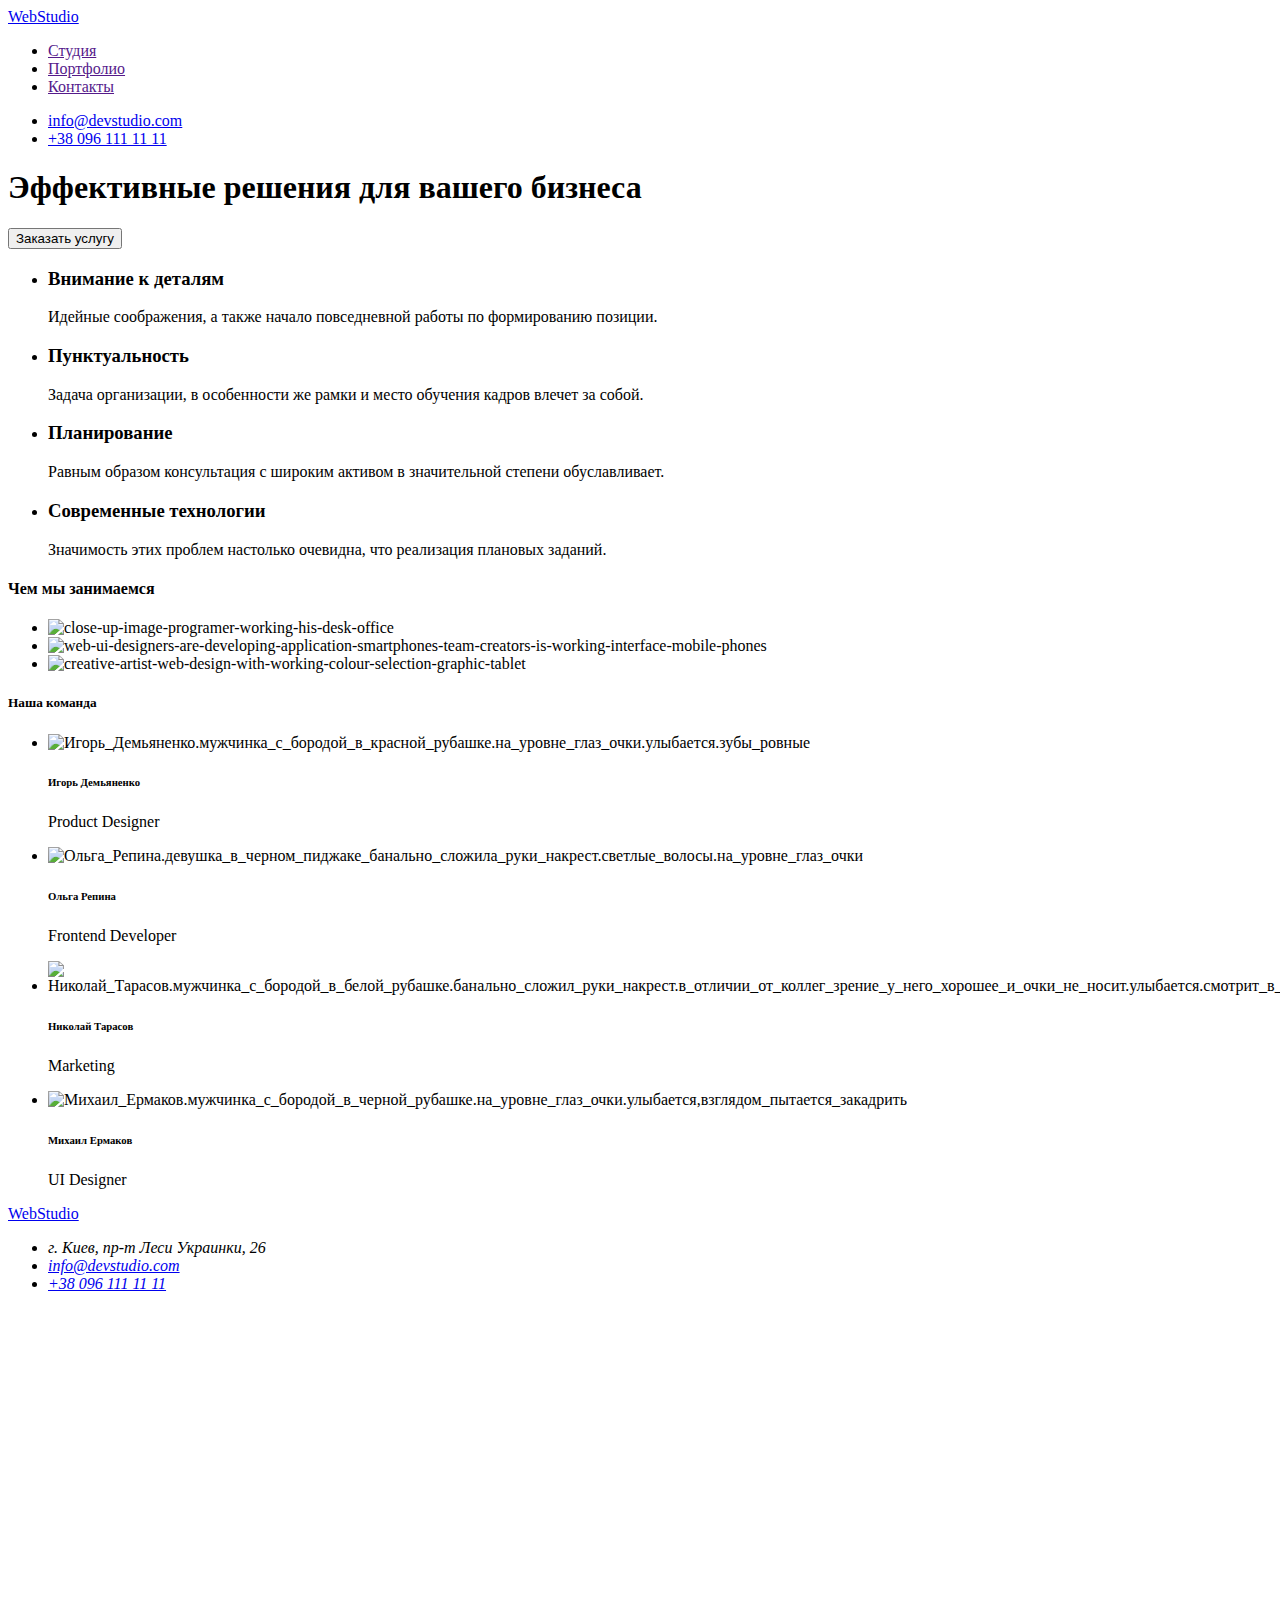
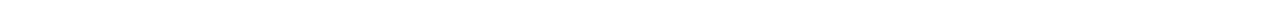
==== index.html @ 52fb6296 "стартовые файлы проекта" ====
<!DOCTYPE html>
<html lang="ru">
  <head>
    <meta charset="UTF-8"/>
    <meta http-equiv="X-UA-Compatible" content="IE=edge">
    <meta name="viewport" content="width=device-width, initial-scale=1.0"/>
    <title>Document_Shevchuk</title>
  </head>
 <body>
   <!-- Шапка страницы -->
    <header>
      <nav>
        <a href="index.html">WebStudio</a>
        <ul>
          <li><a href="">Студия</a></li>
          <li><a href="">Портфолио</a></li>
          <li><a href="">Контакты</a></li>
        </ul>
      </nav>
      <ul>
        <li><a href="mailto:info@devstudio.com">info@devstudio.com</a></li>
        <li><a href="tel:+380961111111">+38 096 111 11 11</a></li>
      </ul>
    </header>
    <main>
      <section>
       <h1>Эффективные решения для вашего бизнеса</h1>
       <button>Заказать услугу</button>
      </section>

      <section> 
        <!-- "это секция и подразумеваеться что у нее есть оглавление (h2)..." © Репета -->
        <ul>
          <li>
            <h3>Внимание к деталям</h3>
            <p>Идейные соображения, а также начало повседневной работы по формированию позиции.</p>
          </li>
          <li>
            <h3>Пунктуальность</h3>
            <p>Задача организации, в особенности же рамки и место обучения кадров влечет за собой.</p>
          </li>
          <li>
            <h3>Планирование</h3>
            <p>Равным образом консультация с широким активом в значительной степени обуславливает.</p>
          </li>
          <li>
            <h3>Современные технологии</h3>
            <p>Значимость этих проблем настолько очевидна, что реализация плановых заданий.</p>
          </li>
        </ul>
      </section>

      <section>
        <h4>Чем мы занимаемся</h4>
        <ul>
          <li>
            <!-- скопировал alt как описано в Figma  -->
            <img src="./images/box_1.jpg" 
            alt="close-up-image-programer-working-his-desk-office"
            width="370"/>
          </li>
          <li>
            <img src="./images/box_2.jpg" 
            alt="web-ui-designers-are-developing-application-smartphones-team-creators-is-working-interface-mobile-phones"
            width="370"/>
          </li>
          <li>
            <img src="./images/box_3.jpg"
              alt="creative-artist-web-design-with-working-colour-selection-graphic-tablet"
              width="370"/>
          </li>
        </ul>
      </section>

      <section>
       <h5>Наша команда</h5>
        <!-- слишком много h -->
        <ul>
          <li>
            <img src="./images/our_team/Игорь Демьяненко.jpg"
             alt="Игорь_Демьяненко.мужчинка_с_бородой_в_красной_рубашке.на_уровне_глаз_очки.улыбается.зубы_ровные"
             width="270"/>
            <h6>Игорь Демьяненко</h6>
            <p lang="en">Product Designer</p>
          </li>
          <li>
            <img src="./images/our_team/Ольга Репина.jpg"
             alt="Ольга_Репина.девушка_в_черном_пиджаке_банально_сложила_руки_накрест.светлые_волосы.на_уровне_глаз_очки"
             width="270"/>
            <h6>Ольга Репина</h6>
            <p lang="en">Frontend Developer</p>
          </li>
          <li>
            <img src="./images/our_team/Николай Тарасов.jpg"
             alt="Николай_Тарасов.мужчинка_с_бородой_в_белой_рубашке.банально_сложил_руки_накрест.в_отличии_от_коллег_зрение_у_него_хорошее_и_очки_не_носит.улыбается.смотрит_в_правую_сторону"
             width="270"/>
            <h6>Николай Тарасов</h6>
            <p lang="en">Marketing</p>
          </li>
          <li>
            <img src="./images/our_team/Михаил Ермаков.jpg"
             alt="Михаил_Ермаков.мужчинка_с_бородой_в_черной_рубашке.на_уровне_глаз_очки.улыбается,взглядом_пытается_закадрить"
             width="270"/>
            <h6>Михаил Ермаков</h6>
            <p lang="en">UI Designer</p>
          </li>
        </ul>
      </section>
    </main>
    <!-- Подвал страницы -->
    <footer>
      <a href="index.html">WebStudio</a>
      <address>
        <ul>
          <li>г. Киев, пр-т Леси Украинки, 26</li>
          <li><a href="mailto:info@devstudio.com">info@devstudio.com</a></li>
          <li><a href="tel:+380961111111">+38 096 111 11 11</a></li>
        </ul>
        <!-- немного выделуюсь -->
        <iframe src="https://www.google.com/maps/embed?pb=!1m18!1m12!1m3!1d2541.7794508425063!2d30.53619711531519!3d50.42658067947206!2m3!1f0!2f0!3f0!3m2!1i1024!2i768!4f13.1!3m3!1m2!1s0x40d4cf0e033ecbe9%3A0x57a4dffefec77da0!2z0LHRg9C7LiDQm9C10YHQuCDQo9C60YDQsNC40L3QutC4LCAyNiwg0JrQuNC10LIsIDAyMDAw!5e0!3m2!1sru!2sua!4v1614787607652!5m2!1sru!2sua" width="400" height="300" style="border:0;" allowfullscreen="" loading="lazy"></iframe>
      </address>
    </footer>
 </body>
</html>
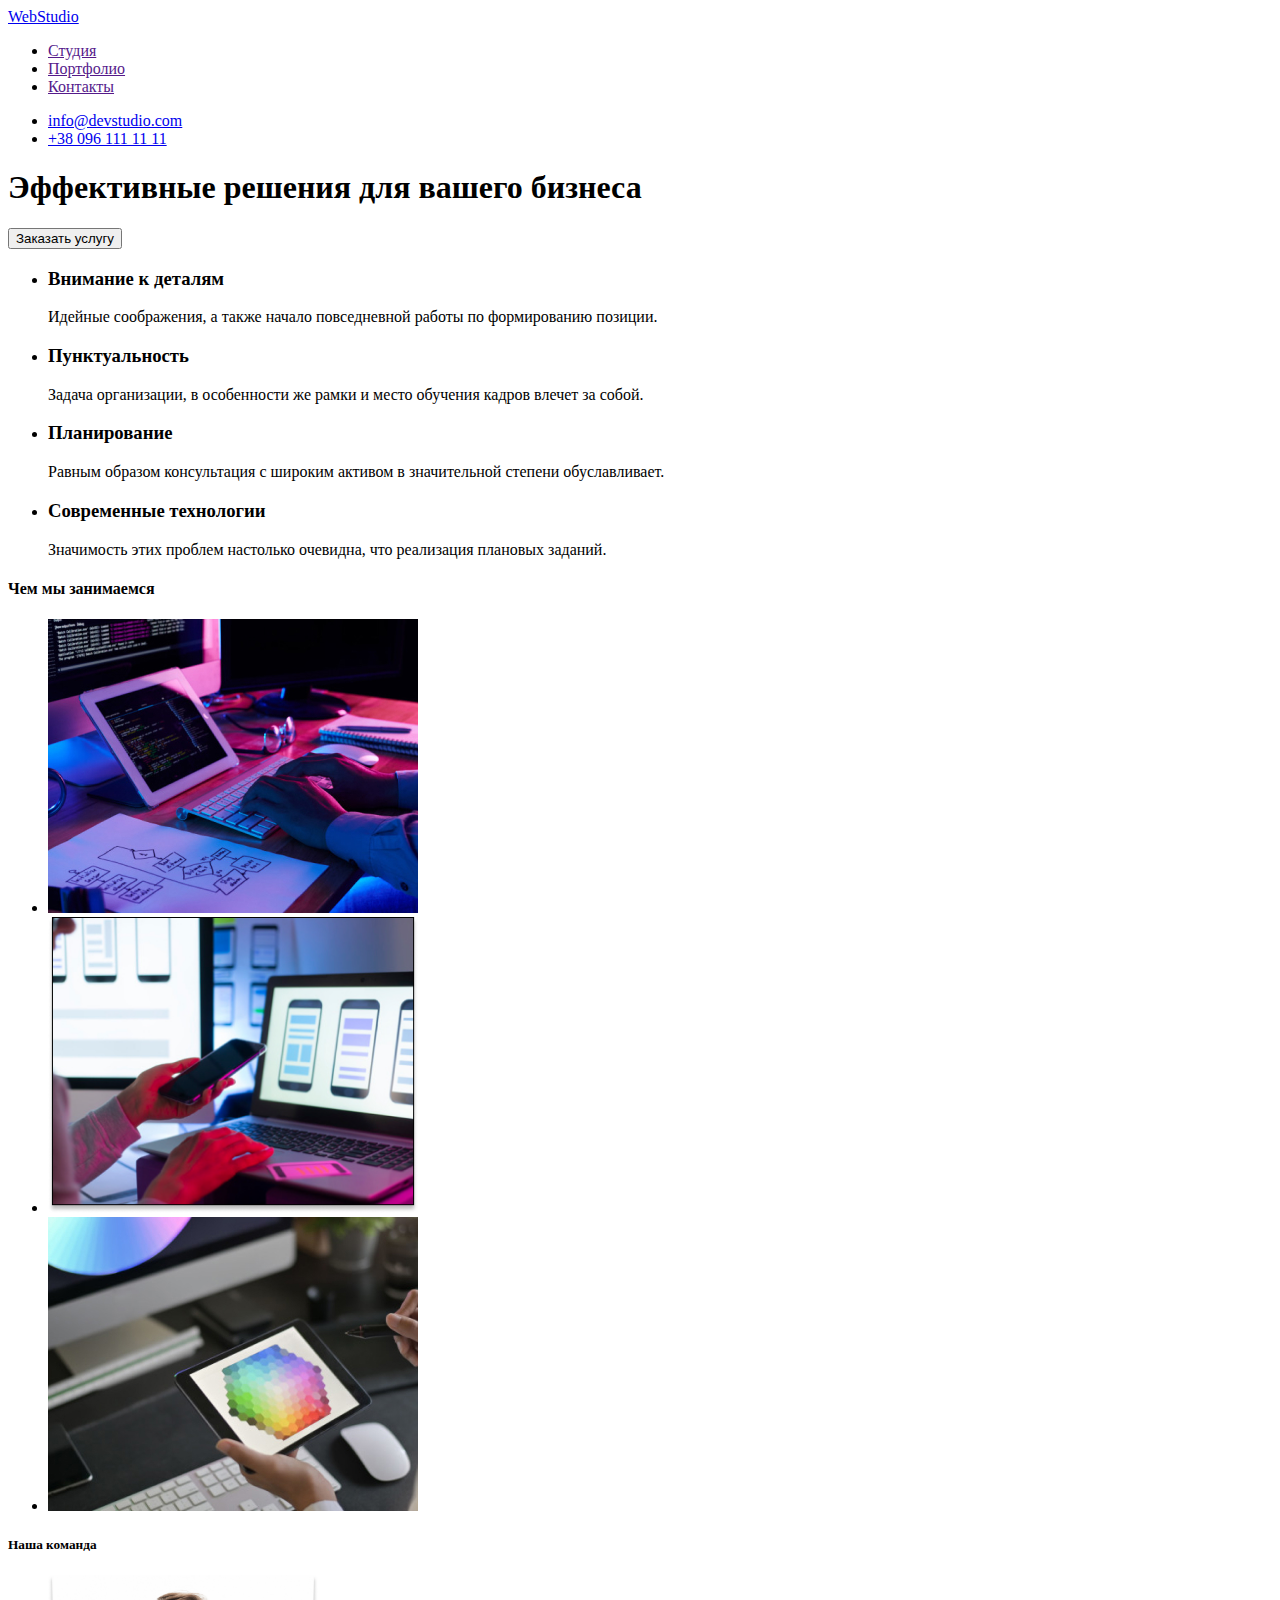
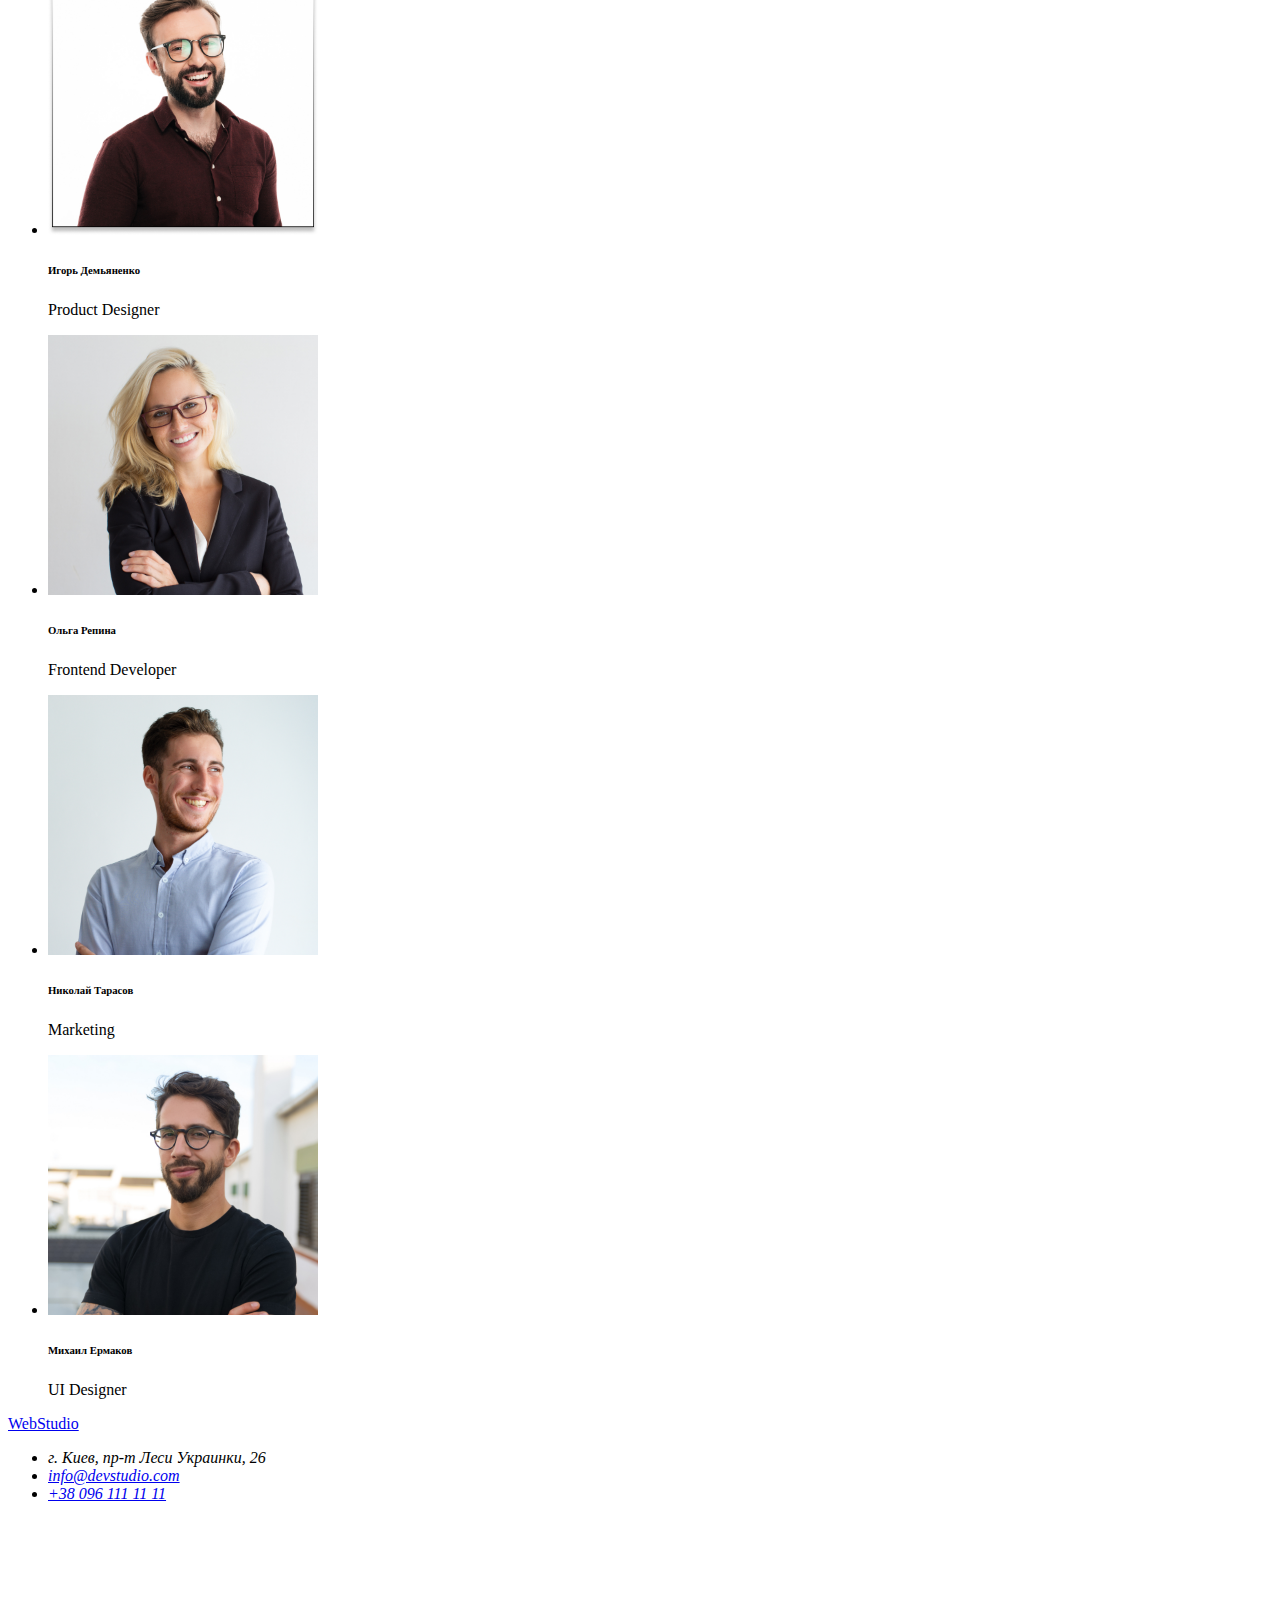
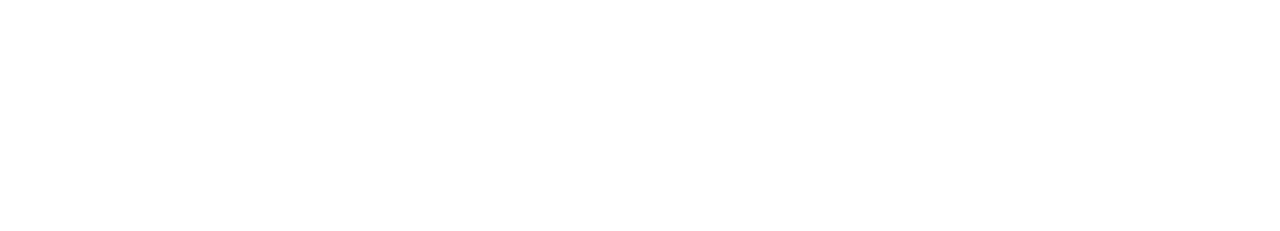
==== commit 3d8a1805: "ДОБАВИЛ ФОТО" ====
--- a/index.html
+++ b/index.html
@@ -77,28 +77,28 @@
         <!-- слишком много h -->
         <ul>
           <li>
-            <img src="./images/our_team/Игорь Демьяненко.jpg"
+            <img src="./images/our_team/Игорь_Демьяненко.jpg"
              alt="Игорь_Демьяненко.мужчинка_с_бородой_в_красной_рубашке.на_уровне_глаз_очки.улыбается.зубы_ровные"
              width="270"/>
             <h6>Игорь Демьяненко</h6>
             <p lang="en">Product Designer</p>
           </li>
           <li>
-            <img src="./images/our_team/Ольга Репина.jpg"
+            <img src="./images/our_team/Ольга_Репина.jpg"
              alt="Ольга_Репина.девушка_в_черном_пиджаке_банально_сложила_руки_накрест.светлые_волосы.на_уровне_глаз_очки"
              width="270"/>
             <h6>Ольга Репина</h6>
             <p lang="en">Frontend Developer</p>
           </li>
           <li>
-            <img src="./images/our_team/Николай Тарасов.jpg"
+            <img src="./images/our_team/Николай_Тарасов.jpg"
              alt="Николай_Тарасов.мужчинка_с_бородой_в_белой_рубашке.банально_сложил_руки_накрест.в_отличии_от_коллег_зрение_у_него_хорошее_и_очки_не_носит.улыбается.смотрит_в_правую_сторону"
              width="270"/>
             <h6>Николай Тарасов</h6>
             <p lang="en">Marketing</p>
           </li>
           <li>
-            <img src="./images/our_team/Михаил Ермаков.jpg"
+            <img src="./images/our_team/Михаил_Ермаков.jpg"
              alt="Михаил_Ермаков.мужчинка_с_бородой_в_черной_рубашке.на_уровне_глаз_очки.улыбается,взглядом_пытается_закадрить"
              width="270"/>
             <h6>Михаил Ермаков</h6>
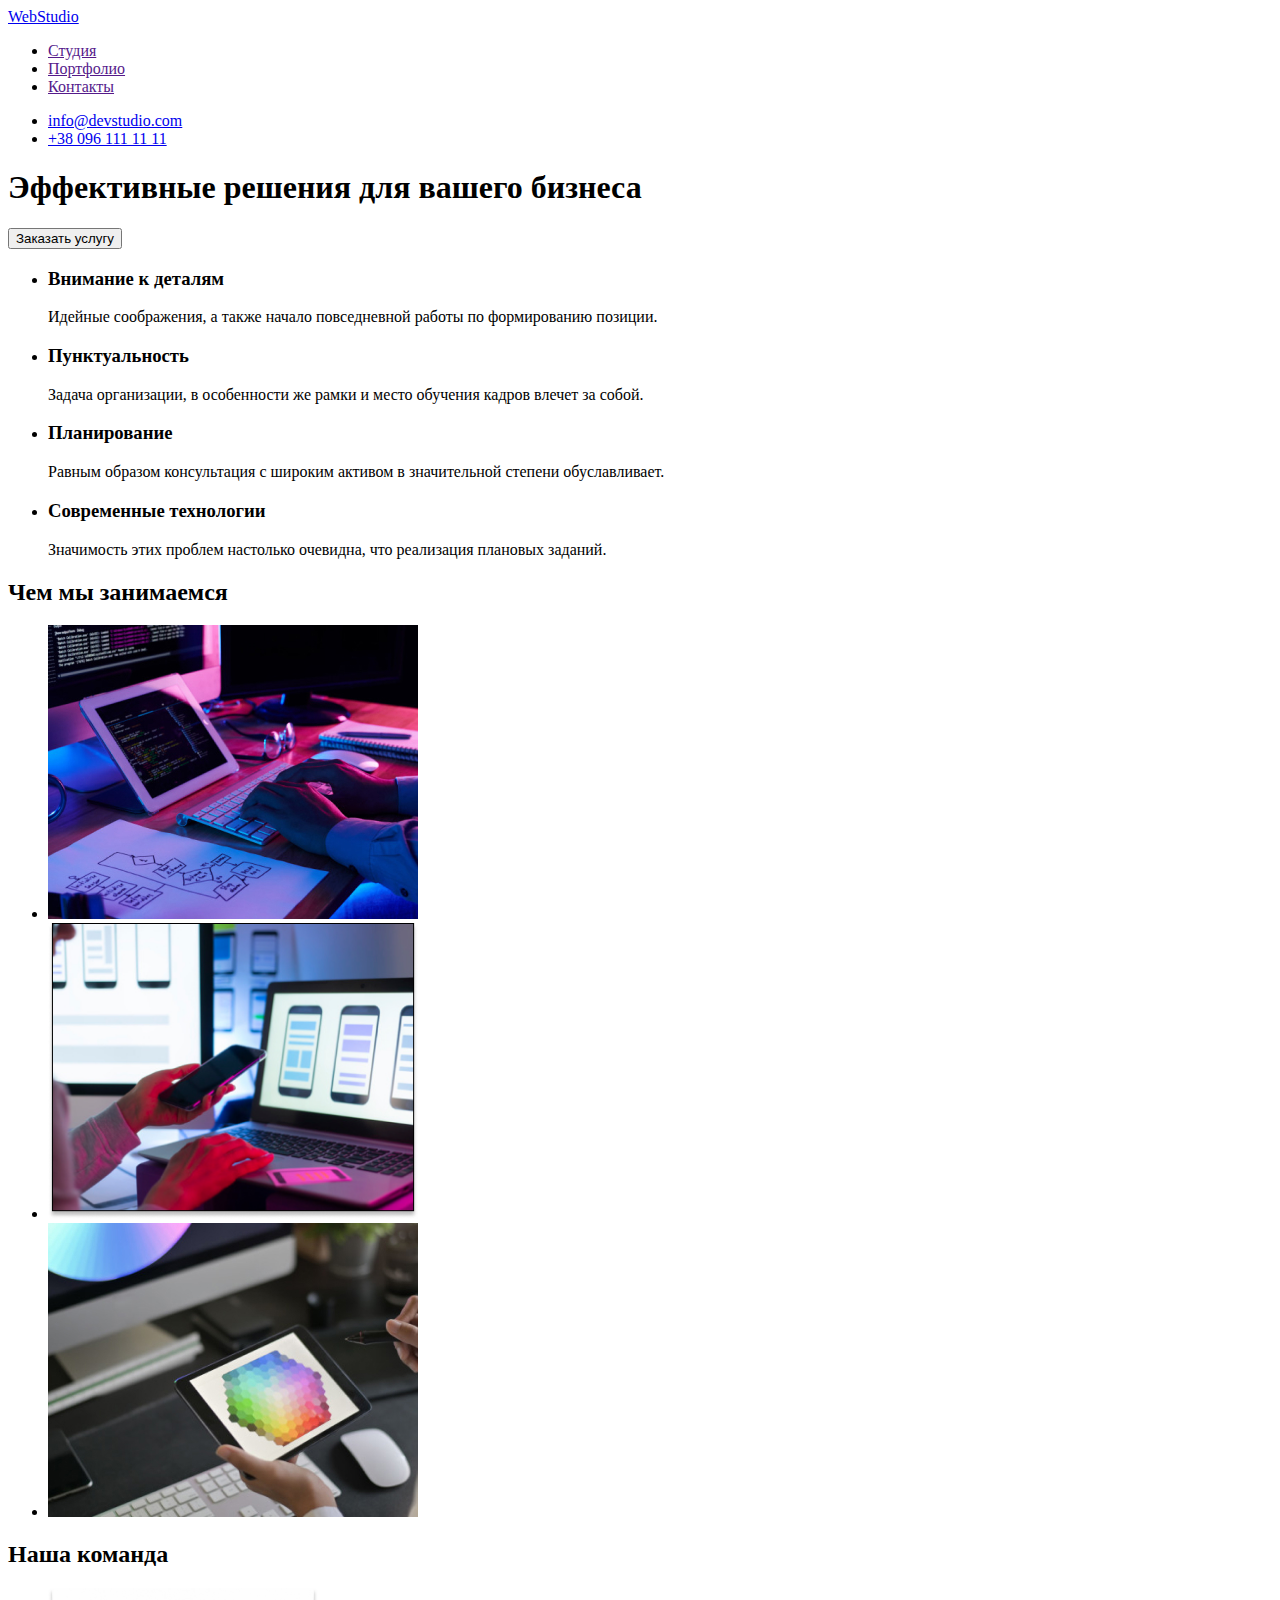
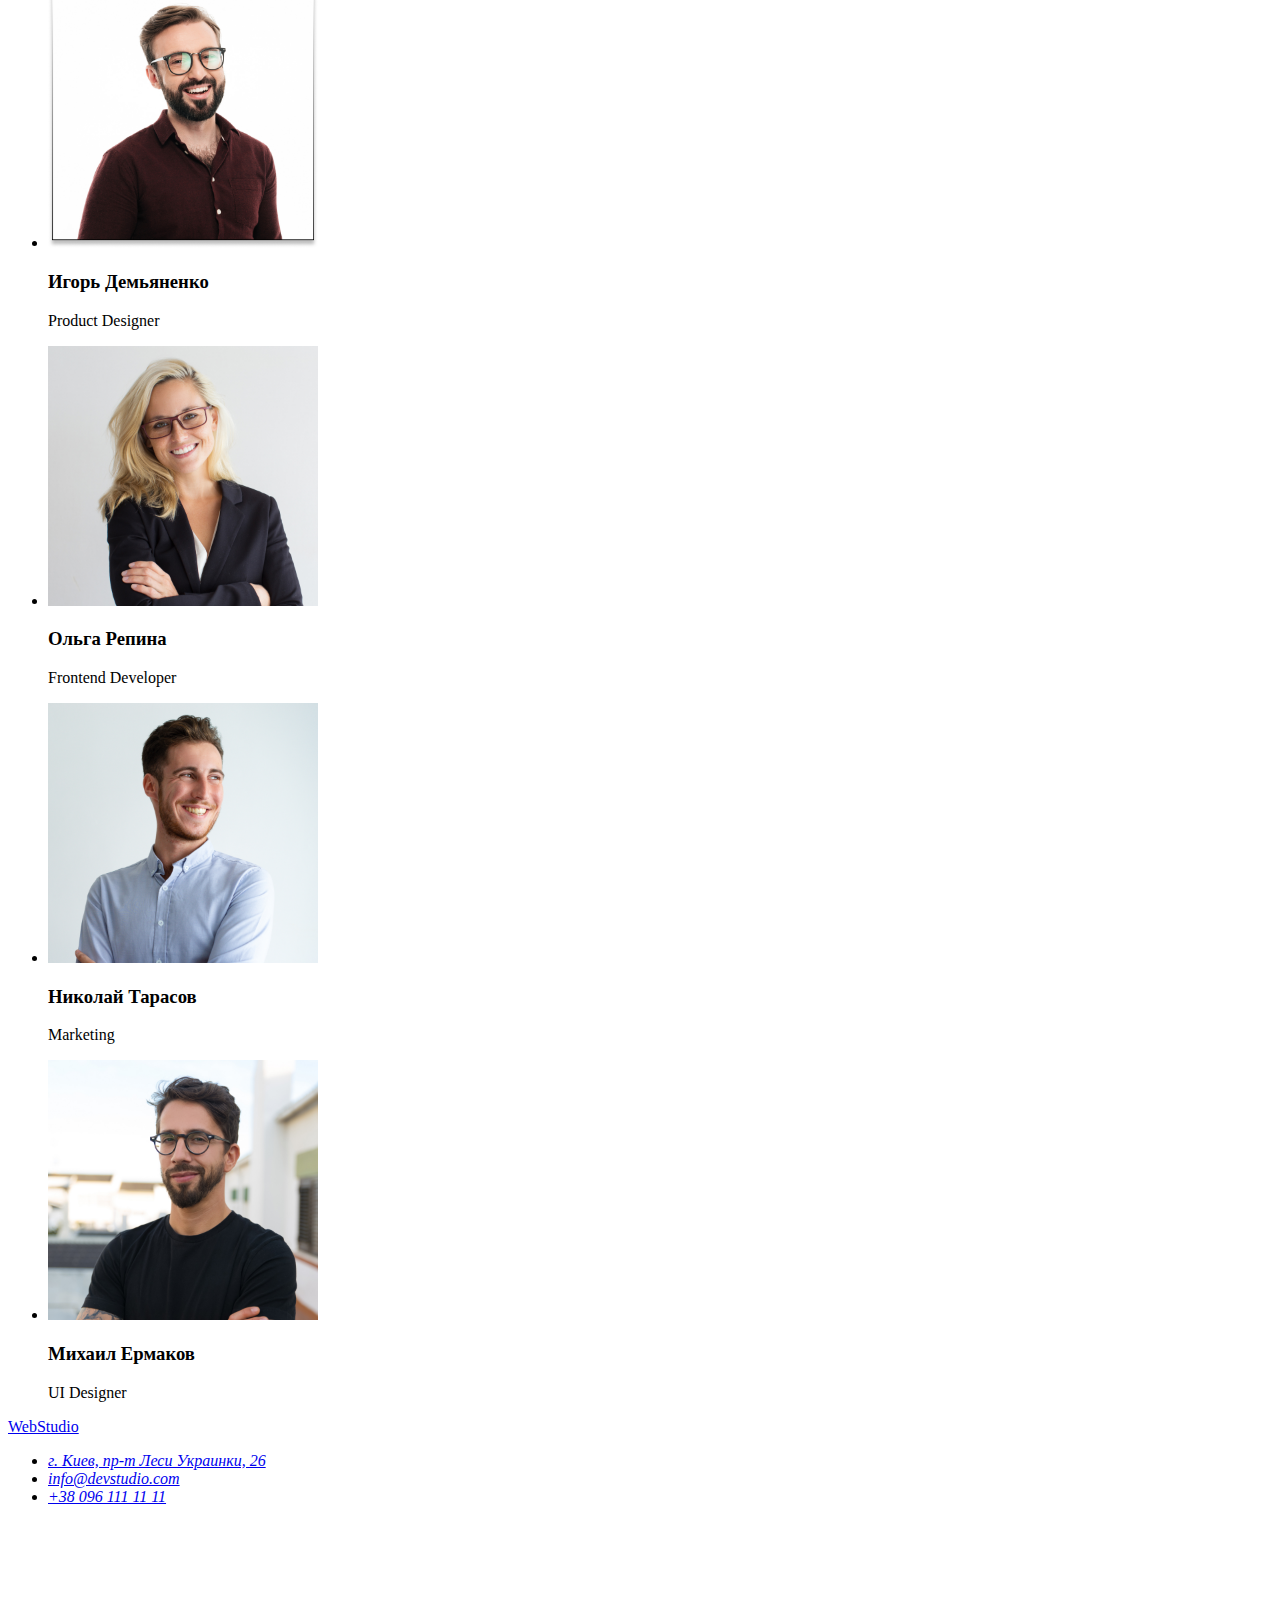
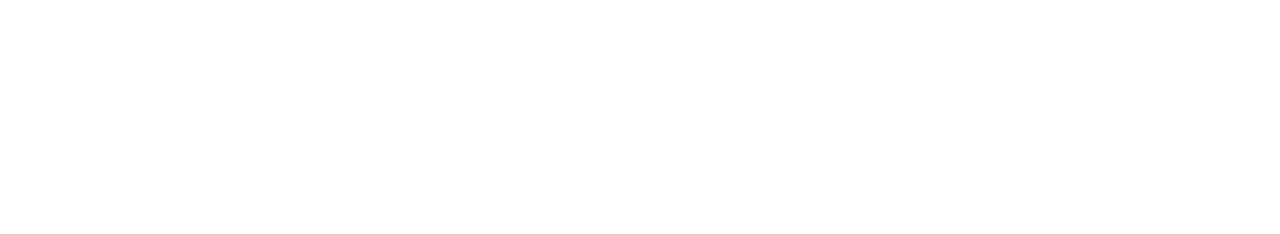
==== commit c90ea5f3: "изменил заголовки" ====
--- a/index.html
+++ b/index.html
@@ -50,8 +50,8 @@
         </ul>
       </section>
 
-      <section>
-        <h4>Чем мы занимаемся</h4>
+      <section> 
+        <h2>Чем мы занимаемся</h2>
         <ul>
           <li>
             <!-- скопировал alt как описано в Figma  -->
@@ -73,35 +73,35 @@
       </section>
 
       <section>
-       <h5>Наша команда</h5>
+       <h2>Наша команда</h2>
         <!-- слишком много h -->
         <ul>
           <li>
             <img src="./images/our_team/Игорь_Демьяненко.jpg"
              alt="Игорь_Демьяненко.мужчинка_с_бородой_в_красной_рубашке.на_уровне_глаз_очки.улыбается.зубы_ровные"
              width="270"/>
-            <h6>Игорь Демьяненко</h6>
+            <h3>Игорь Демьяненко</h3>
             <p lang="en">Product Designer</p>
           </li>
           <li>
             <img src="./images/our_team/Ольга_Репина.jpg"
              alt="Ольга_Репина.девушка_в_черном_пиджаке_банально_сложила_руки_накрест.светлые_волосы.на_уровне_глаз_очки"
              width="270"/>
-            <h6>Ольга Репина</h6>
+            <h3>Ольга Репина</h3>
             <p lang="en">Frontend Developer</p>
           </li>
           <li>
             <img src="./images/our_team/Николай_Тарасов.jpg"
              alt="Николай_Тарасов.мужчинка_с_бородой_в_белой_рубашке.банально_сложил_руки_накрест.в_отличии_от_коллег_зрение_у_него_хорошее_и_очки_не_носит.улыбается.смотрит_в_правую_сторону"
              width="270"/>
-            <h6>Николай Тарасов</h6>
+            <h3>Николай Тарасов</h3>
             <p lang="en">Marketing</p>
           </li>
           <li>
             <img src="./images/our_team/Михаил_Ермаков.jpg"
              alt="Михаил_Ермаков.мужчинка_с_бородой_в_черной_рубашке.на_уровне_глаз_очки.улыбается,взглядом_пытается_закадрить"
              width="270"/>
-            <h6>Михаил Ермаков</h6>
+            <h3>Михаил Ермаков</h3>
             <p lang="en">UI Designer</p>
           </li>
         </ul>
@@ -112,7 +112,7 @@
       <a href="index.html">WebStudio</a>
       <address>
         <ul>
-          <li>г. Киев, пр-т Леси Украинки, 26</li>
+          <li><a href="https://goo.gl/maps/qiwCzoGyX6iBoxW58"target="_blank">г. Киев, пр-т Леси Украинки, 26</a></li>
           <li><a href="mailto:info@devstudio.com">info@devstudio.com</a></li>
           <li><a href="tel:+380961111111">+38 096 111 11 11</a></li>
         </ul>
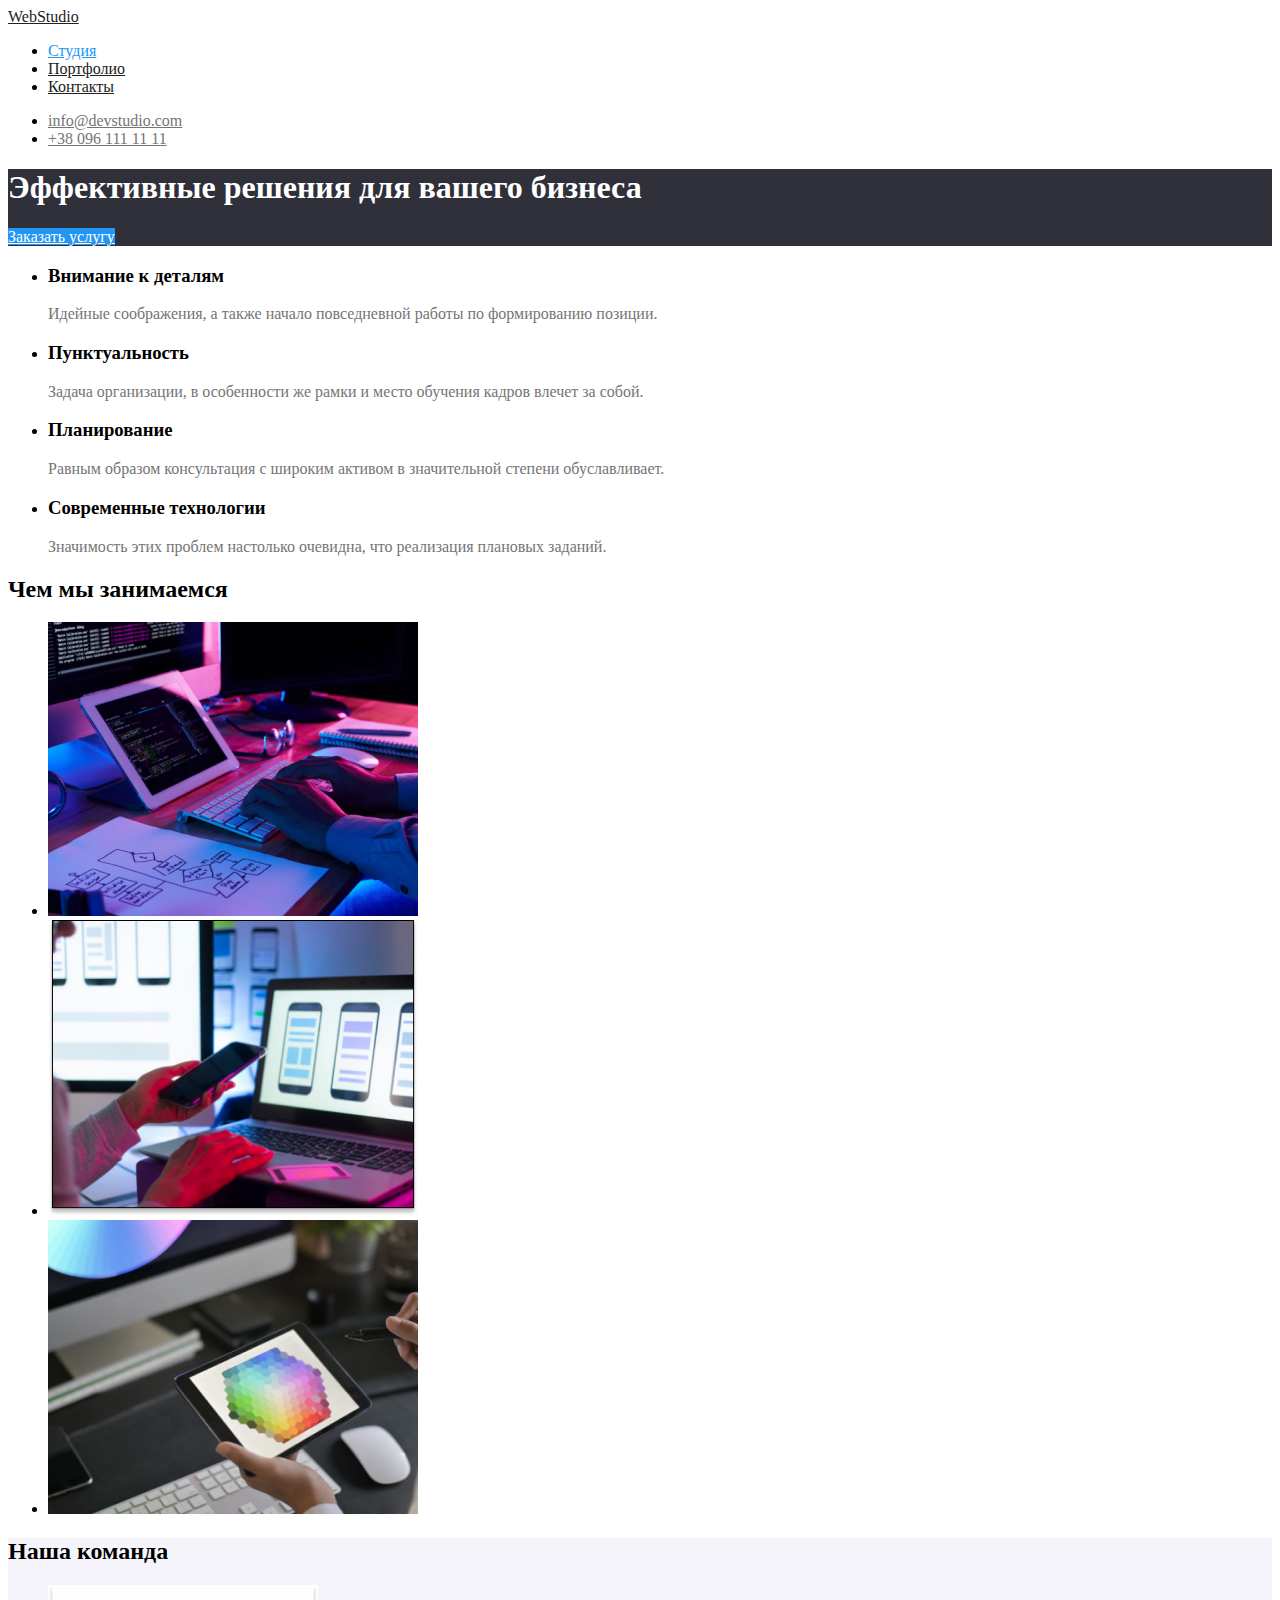
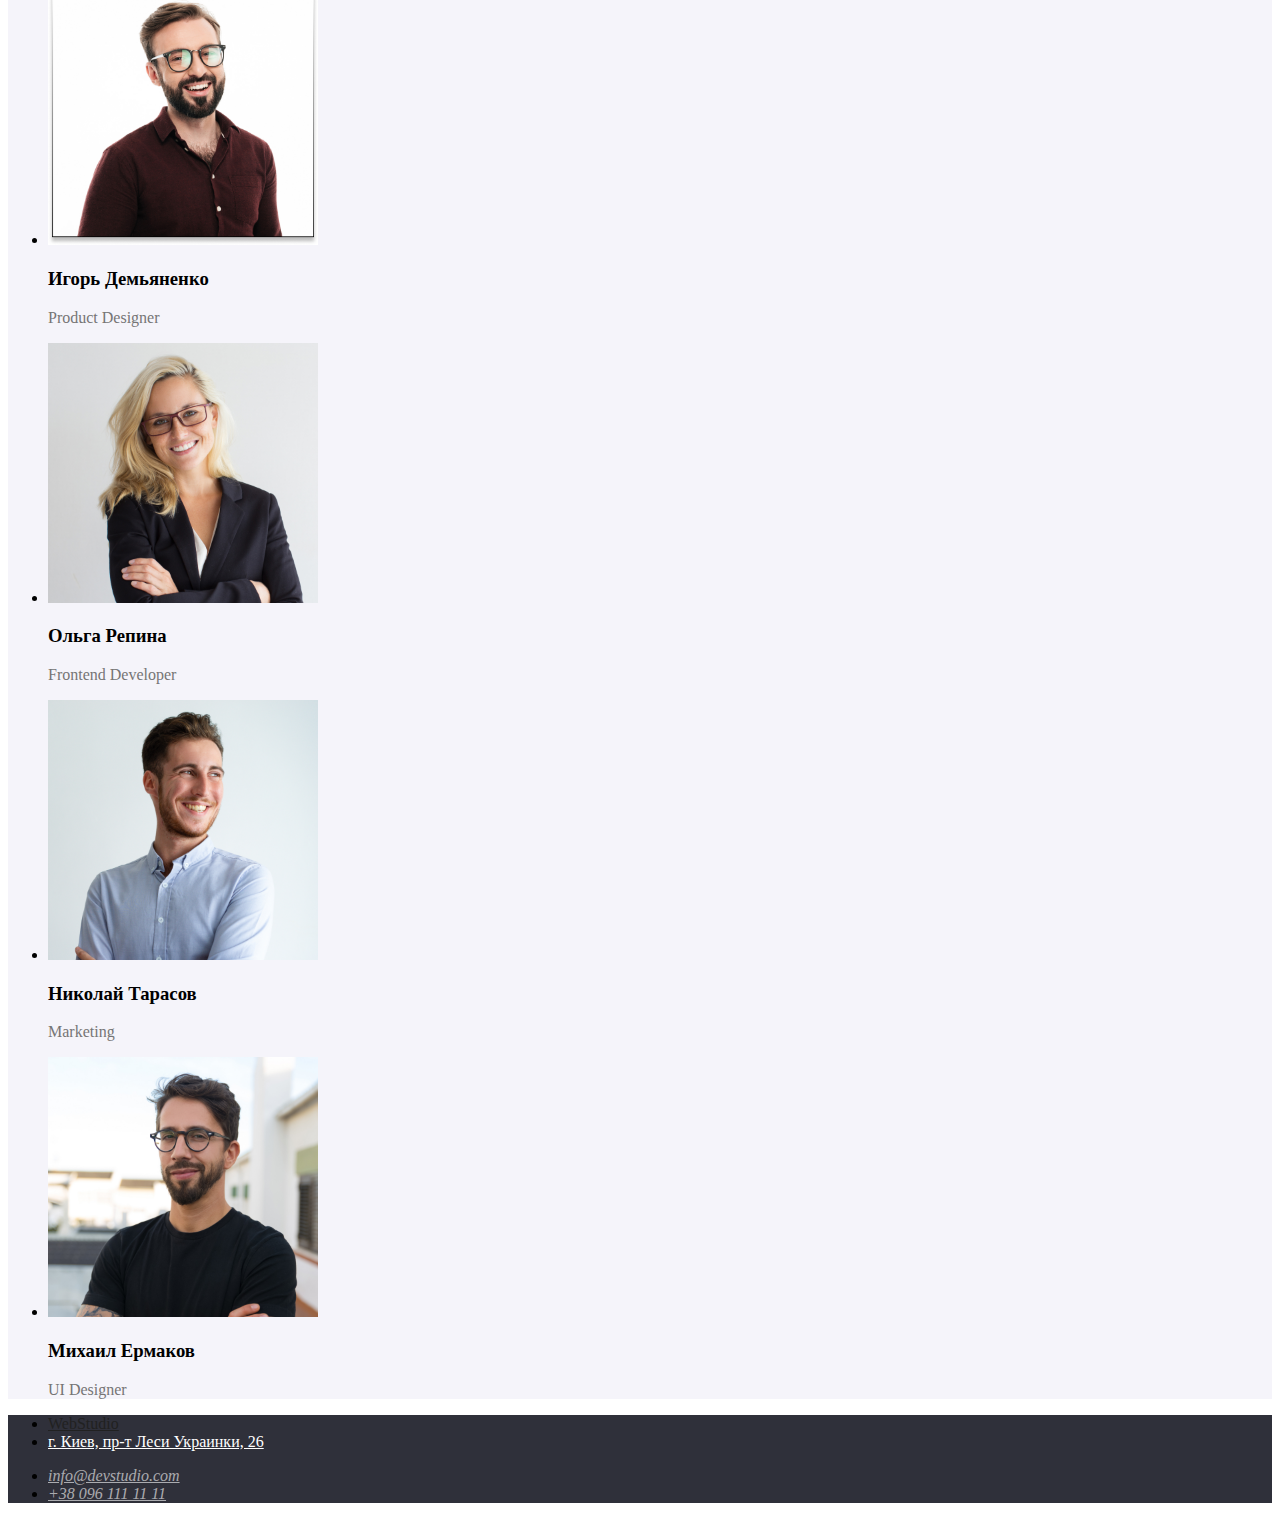
==== commit 660123fe: "css файл + портфолио" ====
--- a/index.html
+++ b/index.html
@@ -4,33 +4,34 @@
     <meta charset="UTF-8"/>
     <meta http-equiv="X-UA-Compatible" content="IE=edge">
     <meta name="viewport" content="width=device-width, initial-scale=1.0"/>
-    <title>Document_Shevchuk</title>
+    <title>Document</title>
+    <link rel="stylesheet" href="./css/styles.css">
   </head>
  <body>
    <!-- Шапка страницы -->
     <header>
       <nav>
-        <a href="index.html">WebStudio</a>
-        <ul>
-          <li><a href="">Студия</a></li>
-          <li><a href="">Портфолио</a></li>
-          <li><a href="">Контакты</a></li>
+        <a href="index.html" class="logo link">WebStudio</a>
+        <ul class="site-nav list">
+          <li><a href="" class="link current">Студия</a></li>
+          <li><a href="./portfolio.html" class="link">Портфолио</a></li>
+          <li><a href="" class="link">Контакты</a></li>
         </ul>
       </nav>
-      <ul>
-        <li><a href="mailto:info@devstudio.com">info@devstudio.com</a></li>
-        <li><a href="tel:+380961111111">+38 096 111 11 11</a></li>
+      <ul class="contacts list">
+        <li><a href="mailto:info@devstudio.com" class="link">info@devstudio.com</a></li>
+        <li><a href="tel:+380961111111" class="link">+38 096 111 11 11</a></li>
       </ul>
     </header>
     <main>
-      <section>
-       <h1>Эффективные решения для вашего бизнеса</h1>
-       <button>Заказать услугу</button>
+      <section class="hero">
+       <h1 class="title">Эффективные решения для вашего бизнеса</h1>
+       <a href="" class="button">Заказать услугу</a>
       </section>
 
-      <section> 
+      <section class="section advantages"> 
         <!-- "это секция и подразумеваеться что у нее есть оглавление (h2)..." © Репета -->
-        <ul>
+        <ul class="section-title">
           <li>
             <h3>Внимание к деталям</h3>
             <p>Идейные соображения, а также начало повседневной работы по формированию позиции.</p>
@@ -50,11 +51,10 @@
         </ul>
       </section>
 
-      <section> 
-        <h2>Чем мы занимаемся</h2>
+      <section class="section description"> 
+        <h2 class="title">Чем мы занимаемся</h2>
         <ul>
           <li>
-            <!-- скопировал alt как описано в Figma  -->
             <img src="./images/box_1.jpg" 
             alt="close-up-image-programer-working-his-desk-office"
             width="370"/>
@@ -72,33 +72,32 @@
         </ul>
       </section>
 
-      <section>
-       <h2>Наша команда</h2>
-        <!-- слишком много h -->
+      <section class="section team">
+       <h2 class="title">Наша команда</h2>
         <ul>
           <li>
-            <img src="./images/our_team/Игорь_Демьяненко.jpg"
+            <img src="./images/our_team/img1.jpg"
              alt="Игорь_Демьяненко.мужчинка_с_бородой_в_красной_рубашке.на_уровне_глаз_очки.улыбается.зубы_ровные"
              width="270"/>
-            <h3>Игорь Демьяненко</h3>
+            <h3 class="profile">Игорь Демьяненко</h3>
             <p lang="en">Product Designer</p>
           </li>
           <li>
-            <img src="./images/our_team/Ольга_Репина.jpg"
+            <img src="./images/our_team/img2.jpg"
              alt="Ольга_Репина.девушка_в_черном_пиджаке_банально_сложила_руки_накрест.светлые_волосы.на_уровне_глаз_очки"
              width="270"/>
             <h3>Ольга Репина</h3>
             <p lang="en">Frontend Developer</p>
           </li>
           <li>
-            <img src="./images/our_team/Николай_Тарасов.jpg"
+            <img src="./images/our_team/img3.jpg"
              alt="Николай_Тарасов.мужчинка_с_бородой_в_белой_рубашке.банально_сложил_руки_накрест.в_отличии_от_коллег_зрение_у_него_хорошее_и_очки_не_носит.улыбается.смотрит_в_правую_сторону"
              width="270"/>
             <h3>Николай Тарасов</h3>
             <p lang="en">Marketing</p>
           </li>
           <li>
-            <img src="./images/our_team/Михаил_Ермаков.jpg"
+            <img src="./images/our_team/img4.jpg"
              alt="Михаил_Ермаков.мужчинка_с_бородой_в_черной_рубашке.на_уровне_глаз_очки.улыбается,взглядом_пытается_закадрить"
              width="270"/>
             <h3>Михаил Ермаков</h3>
@@ -108,16 +107,17 @@
       </section>
     </main>
     <!-- Подвал страницы -->
-    <footer>
-      <a href="index.html">WebStudio</a>
-      <address>
+    <footer class="footer">
+      <ul>
+        <li><a href="index.html" class="logo link">WebStudio</a></li>
+        <li><a href="https://goo.gl/maps/qiwCzoGyX6iBoxW58" target="_blank" class="link map">г. Киев, пр-т Леси Украинки, 26</a></li>
+      </ul>  
+      <address class="footer-contacts list">
         <ul>
-          <li><a href="https://goo.gl/maps/qiwCzoGyX6iBoxW58"target="_blank">г. Киев, пр-т Леси Украинки, 26</a></li>
-          <li><a href="mailto:info@devstudio.com">info@devstudio.com</a></li>
-          <li><a href="tel:+380961111111">+38 096 111 11 11</a></li>
+          <li><a href="mailto:info@devstudio.com" class="link">info@devstudio.com</a></li>
+          <li><a href="tel:+380961111111" class="link">+38 096 111 11 11</a></li>
         </ul>
-        <!-- немного выделуюсь -->
-        <iframe src="https://www.google.com/maps/embed?pb=!1m18!1m12!1m3!1d2541.7794508425063!2d30.53619711531519!3d50.42658067947206!2m3!1f0!2f0!3f0!3m2!1i1024!2i768!4f13.1!3m3!1m2!1s0x40d4cf0e033ecbe9%3A0x57a4dffefec77da0!2z0LHRg9C7LiDQm9C10YHQuCDQo9C60YDQsNC40L3QutC4LCAyNiwg0JrQuNC10LIsIDAyMDAw!5e0!3m2!1sru!2sua!4v1614787607652!5m2!1sru!2sua" width="400" height="300" style="border:0;" allowfullscreen="" loading="lazy"></iframe>
+      <!-- <iframe src="https://www.google.com/maps/embed?pb=!1m18!1m12!1m3!1d2541.7794508425063!2d30.53619711531519!3d50.42658067947206!2m3!1f0!2f0!3f0!3m2!1i1024!2i768!4f13.1!3m3!1m2!1s0x40d4cf0e033ecbe9%3A0x57a4dffefec77da0!2z0LHRg9C7LiDQm9C10YHQuCDQo9C60YDQsNC40L3QutC4LCAyNiwg0JrQuNC10LIsIDAyMDAw!5e0!3m2!1sru!2sua!4v1614787607652!5m2!1sru!2sua" width="400" height="300" style="border:0;" allowfullscreen="" loading="lazy"></iframe>-->
       </address>
     </footer>
  </body>
--- a/css/styles.css
+++ b/css/styles.css
@@ -0,0 +1,88 @@
+/* цвет параграфов color: #757575; */
+/* цвет заголовков color: #212121; */
+/* цвет текста шапки color: #FFFFFF; */
+/* цвет контактов футера color: rgba(255, 255, 255, 0.6); */
+/* цвет фона-1 background: #2F303A; */
+/* цвет фона-2 background: #F5F4FA; */
+/* акцент color: #2196F3; */
+
+:root {
+  --contact-text-color: #757575;
+  --header-text-color: #212121;
+  --white-text-color: #ffffff;
+  --footer-text-color: rgba(255, 255, 255, 0.6);
+  --first-background-color: #2f303a;
+  --second-background-color: #f5f4fa;
+  --accent-color: #2196f3;
+}
+
+/*
+body {
+  color: #212121;
+  background: #ffffff;
+}
+*/
+/* logo */
+.logo {
+  color: var(--header-text-color);
+}
+/* site-nav */
+
+.site-nav .link {
+  color: var(--header-text-color);
+}
+.site-nav .link.current {
+  color: #2196f3;
+}
+/* contacts list */
+
+.contacts .link {
+  color: var(--contact-text-color);
+}
+
+/* hero */
+.hero {
+  background: var(--first-background-color);
+}
+.hero .title {
+  color: var(--white-text-color);
+}
+.button {
+  color: var(--white-text-color);
+  background-color: var(--accent-color);
+}
+.button .primary {
+}
+/* section advantages */
+/*.advantages > .section-title {
+    color: ;
+}
+*/
+
+/* p color */
+p {
+  color: var(--contact-text-color);
+}
+
+/* section team */
+.team {
+  background: var(--second-background-color);
+}
+
+/* footer */
+.footer {
+  background: var(--first-background-color);
+}
+
+.map {
+  color: var(--white-text-color);
+}
+
+.footer-contacts .link {
+  color: var(--footer-text-color);
+}
+
+.link:hover,
+.link:focus {
+  color: var(--accent-color);
+}
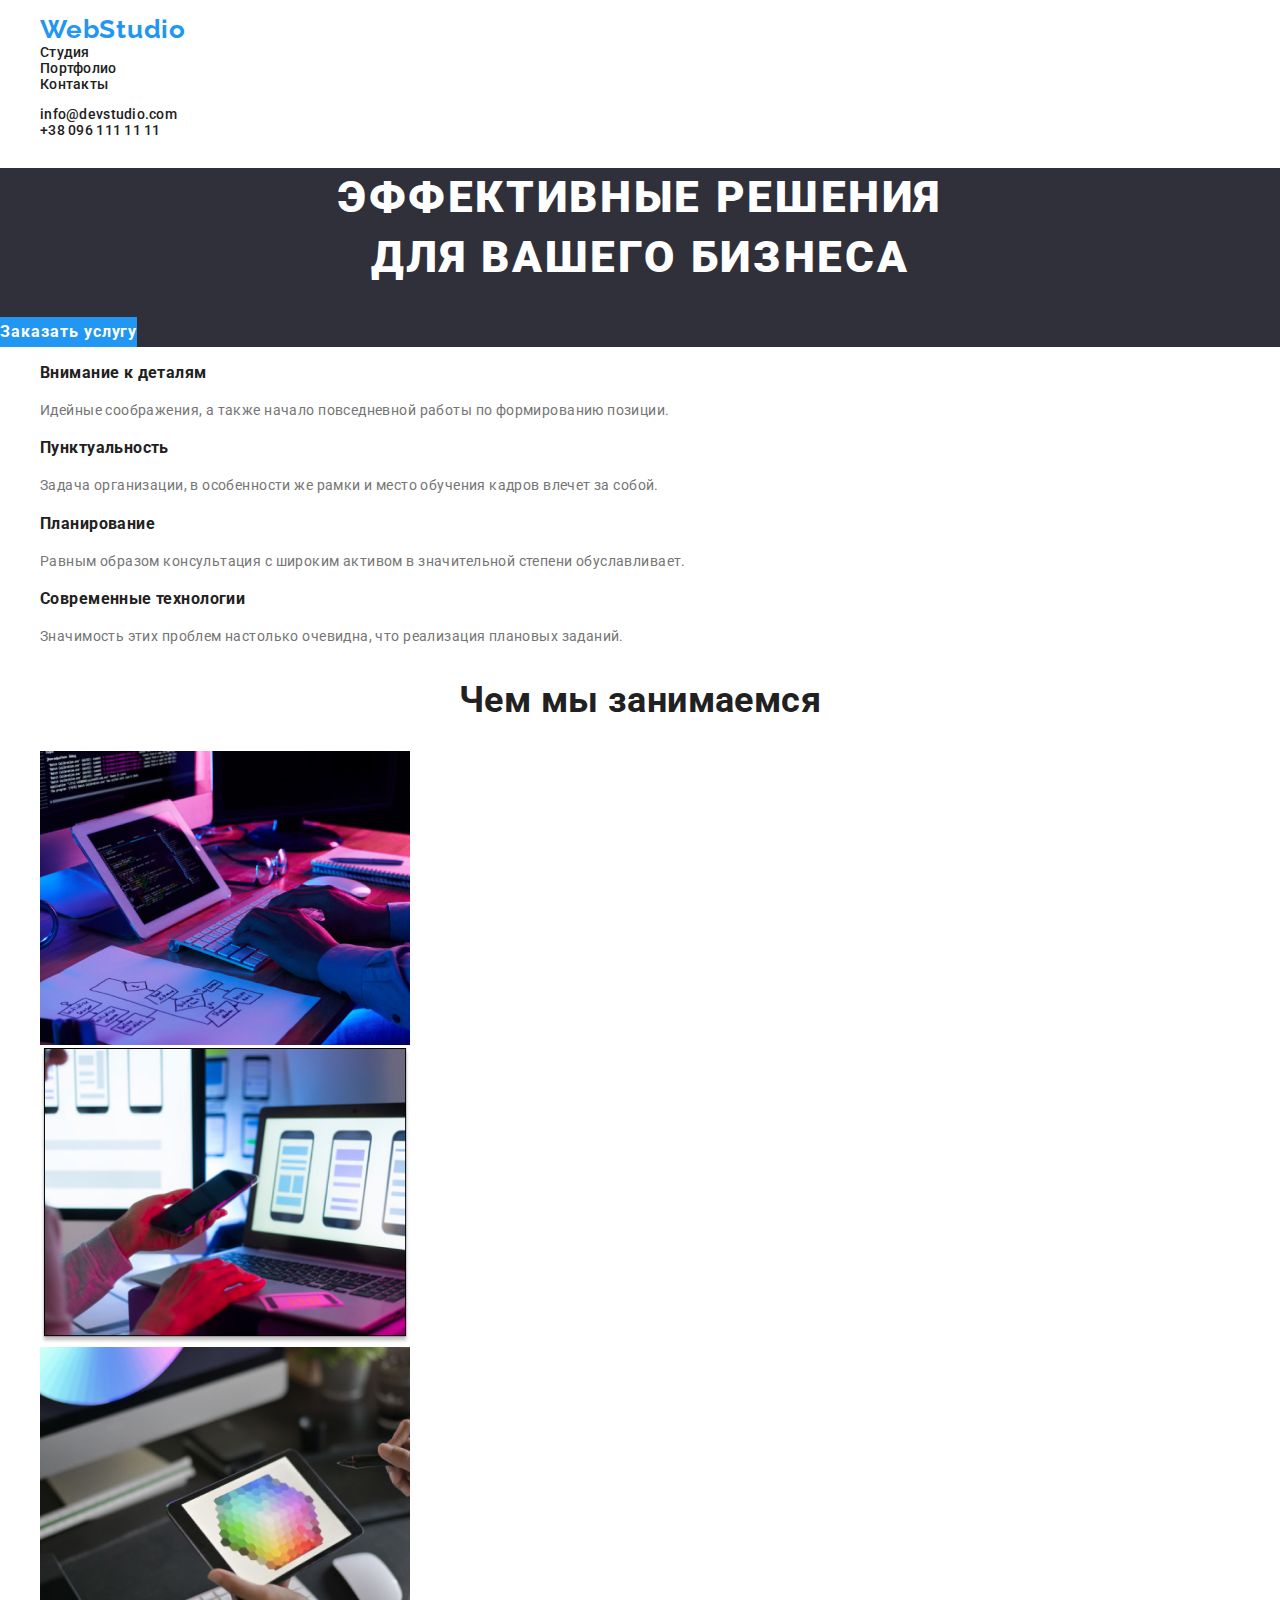
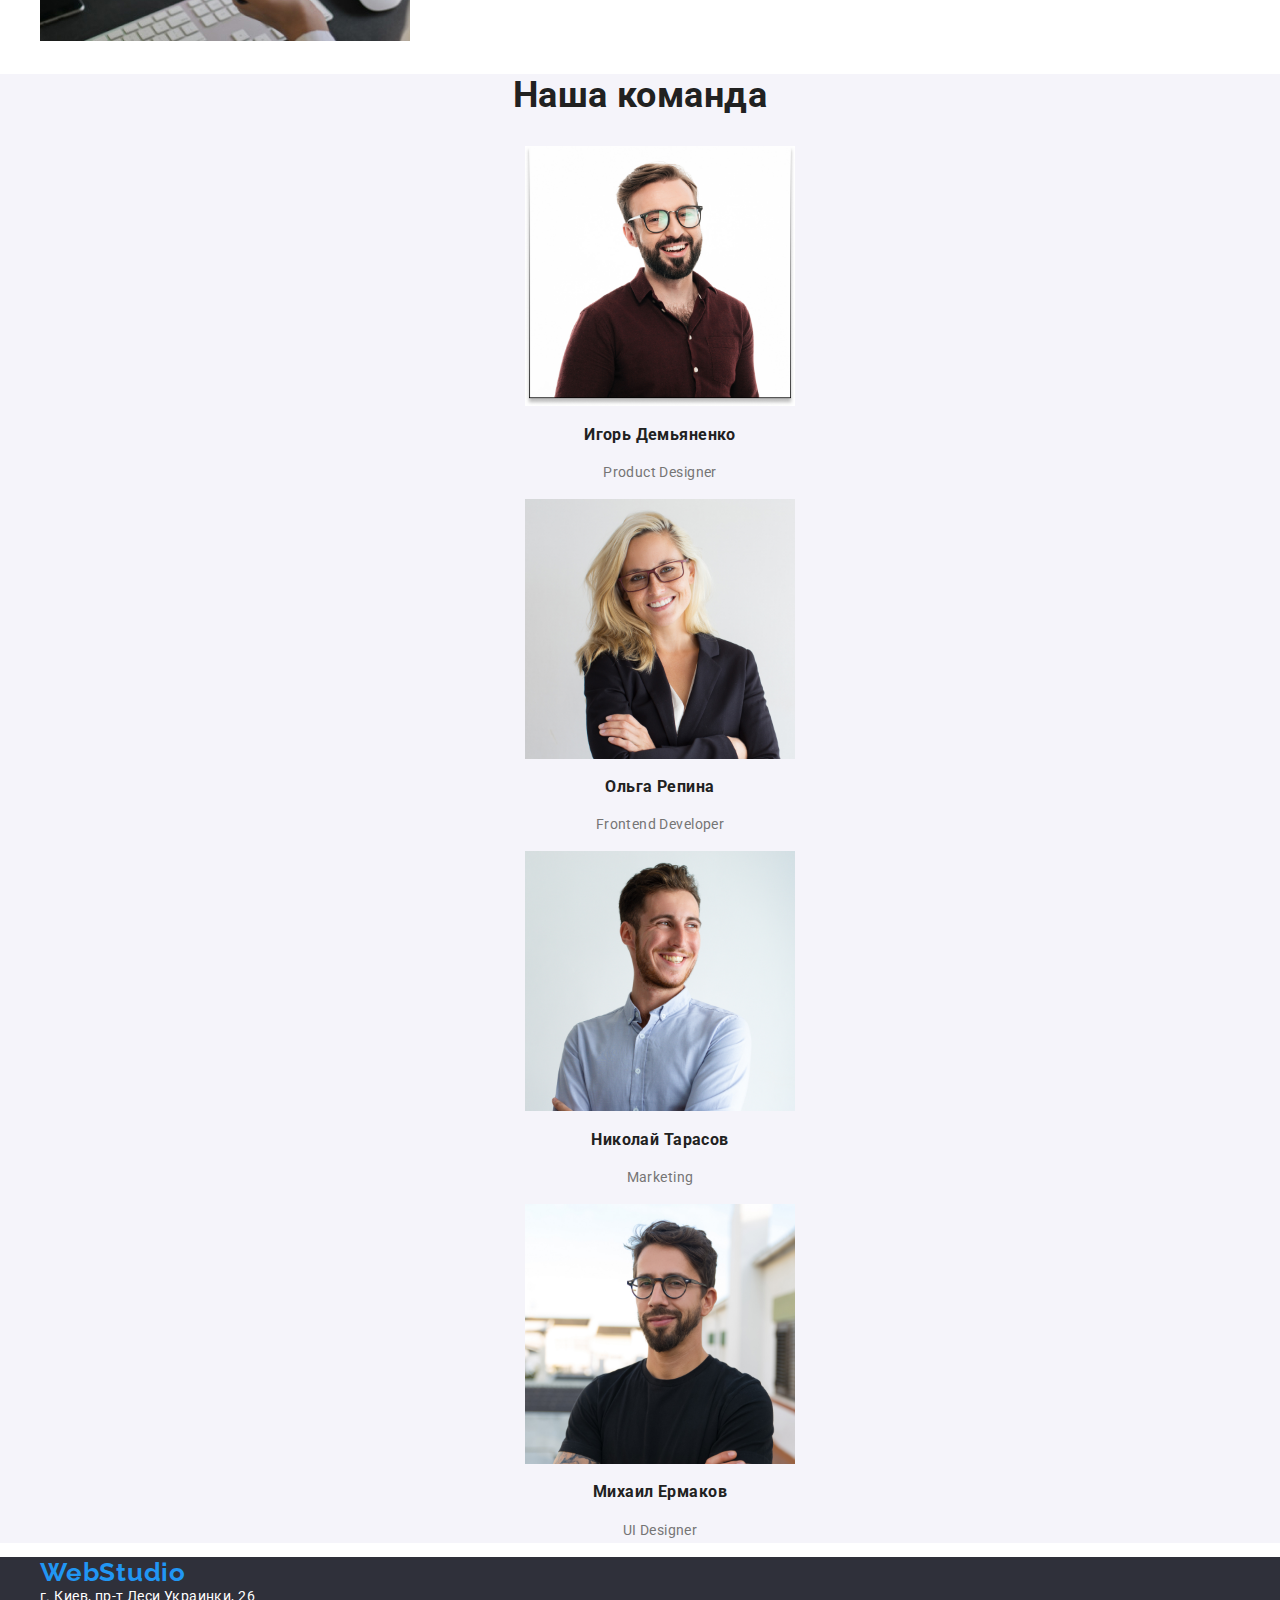
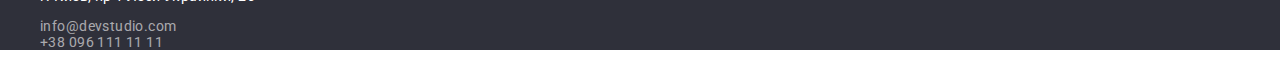
==== commit 2a5616e1: "портфолио" ====
--- a/index.html
+++ b/index.html
@@ -5,55 +5,60 @@
     <meta http-equiv="X-UA-Compatible" content="IE=edge">
     <meta name="viewport" content="width=device-width, initial-scale=1.0"/>
     <title>Document</title>
+    <link rel="preconnect" href="https://fonts.gstatic.com">
+    <link href="https://fonts.googleapis.com/css2?family=Raleway:wght@700&family=Roboto:wght@400;500;700;900&display=swap"
+    rel="stylesheet">
+    <link rel="stylesheet" href="https://cdnjs.cloudflare.com/ajax/libs/modern-normalize/1.0.0/modern-normalize.min.css">
     <link rel="stylesheet" href="./css/styles.css">
   </head>
  <body>
    <!-- Шапка страницы -->
-    <header>
+    <header class="header">
       <nav>
-        <a href="index.html" class="logo link">WebStudio</a>
-        <ul class="site-nav list">
-          <li><a href="" class="link current">Студия</a></li>
-          <li><a href="./portfolio.html" class="link">Портфолио</a></li>
-          <li><a href="" class="link">Контакты</a></li>
+        <ul class="list">
+          <li><a class="link logo" href="index.html">WebStudio</a></li>
+          <li><a class="link" href="">Студия</a></li>
+          <li><a class="link" href="./portfolio.html">Портфолио</a></li>
+          <li><a class="link" href="">Контакты</a></li>
         </ul>
       </nav>
-      <ul class="contacts list">
-        <li><a href="mailto:info@devstudio.com" class="link">info@devstudio.com</a></li>
-        <li><a href="tel:+380961111111" class="link">+38 096 111 11 11</a></li>
-      </ul>
+        <ul class="list">
+          <li><a class="link" href="mailto:info@devstudio.com">info@devstudio.com</a></li>
+          <li><a class="link" href="tel:+380961111111">+38 096 111 11 11</a></li>
+        </ul>
     </header>
     <main>
-      <section class="hero">
-       <h1 class="title">Эффективные решения для вашего бизнеса</h1>
-       <a href="" class="button">Заказать услугу</a>
+      <section class="dark-bg">
+       <h1 class="title page-title">Эффективные решения <br> для вашего бизнеса</h1>
+      <!-- оформить кнопку -->
+       <a class="link button" href="">Заказать услугу</a>
       </section>
 
-      <section class="section advantages"> 
+      <section> 
         <!-- "это секция и подразумеваеться что у нее есть оглавление (h2)..." © Репета -->
-        <ul class="section-title">
+        <ul class="list section-title">
           <li>
             <h3>Внимание к деталям</h3>
-            <p>Идейные соображения, а также начало повседневной работы по формированию позиции.</p>
+            <p class="text">Идейные соображения, а также начало повседневной работы по формированию позиции.</p>
           </li>
           <li>
             <h3>Пунктуальность</h3>
-            <p>Задача организации, в особенности же рамки и место обучения кадров влечет за собой.</p>
+            <p class="text">Задача организации, в особенности же рамки и место обучения кадров влечет за собой.</p>
           </li>
           <li>
             <h3>Планирование</h3>
-            <p>Равным образом консультация с широким активом в значительной степени обуславливает.</p>
+            <p class="text">Равным образом консультация с широким активом в значительной степени обуславливает.</p>
           </li>
           <li>
             <h3>Современные технологии</h3>
-            <p>Значимость этих проблем настолько очевидна, что реализация плановых заданий.</p>
+            <p class="text">Значимость этих проблем настолько очевидна, что реализация плановых заданий.</p>
           </li>
         </ul>
       </section>
 
-      <section class="section description"> 
+      <section> 
         <h2 class="title">Чем мы занимаемся</h2>
-        <ul>
+        <ul class="list">
           <li>
             <img src="./images/box_1.jpg" 
             alt="close-up-image-programer-working-his-desk-office"
@@ -72,50 +77,50 @@
         </ul>
       </section>
 
-      <section class="section team">
+      <section class="team">
        <h2 class="title">Наша команда</h2>
-        <ul>
-          <li>
+        <ul class="list">
+          <li class="team-item">
             <img src="./images/our_team/img1.jpg"
              alt="Игорь_Демьяненко.мужчинка_с_бородой_в_красной_рубашке.на_уровне_глаз_очки.улыбается.зубы_ровные"
              width="270"/>
-            <h3 class="profile">Игорь Демьяненко</h3>
-            <p lang="en">Product Designer</p>
+            <h3 class="team-member">Игорь Демьяненко</h3>
+            <p class="text" lang="en">Product Designer</p>
           </li>
-          <li>
+          <li class="team-item">
             <img src="./images/our_team/img2.jpg"
              alt="Ольга_Репина.девушка_в_черном_пиджаке_банально_сложила_руки_накрест.светлые_волосы.на_уровне_глаз_очки"
              width="270"/>
-            <h3>Ольга Репина</h3>
-            <p lang="en">Frontend Developer</p>
+            <h3 class="team-member">Ольга Репина</h3>
+            <p class="text" lang="en">Frontend Developer</p>
           </li>
-          <li>
+          <li class="team-item">
             <img src="./images/our_team/img3.jpg"
              alt="Николай_Тарасов.мужчинка_с_бородой_в_белой_рубашке.банально_сложил_руки_накрест.в_отличии_от_коллег_зрение_у_него_хорошее_и_очки_не_носит.улыбается.смотрит_в_правую_сторону"
              width="270"/>
-            <h3>Николай Тарасов</h3>
-            <p lang="en">Marketing</p>
+            <h3 class=>Николай Тарасов</h3>
+            <p class="text" lang="en">Marketing</p>
           </li>
-          <li>
+          <li class="team-item">
             <img src="./images/our_team/img4.jpg"
              alt="Михаил_Ермаков.мужчинка_с_бородой_в_черной_рубашке.на_уровне_глаз_очки.улыбается,взглядом_пытается_закадрить"
              width="270"/>
-            <h3>Михаил Ермаков</h3>
-            <p lang="en">UI Designer</p>
+            <h3 class="team-member">Михаил Ермаков</h3>
+            <p class="text" lang="en">UI Designer</p>
           </li>
         </ul>
       </section>
     </main>
     <!-- Подвал страницы -->
-    <footer class="footer">
-      <ul>
-        <li><a href="index.html" class="logo link">WebStudio</a></li>
-        <li><a href="https://goo.gl/maps/qiwCzoGyX6iBoxW58" target="_blank" class="link map">г. Киев, пр-т Леси Украинки, 26</a></li>
+    <footer class="dark-bg">
+      <ul class="list">
+        <li><a class="link logo" href="index.html">WebStudio</a></li>
+        <li><a class="link" href="https://goo.gl/maps/qiwCzoGyX6iBoxW58" target="_blank">г. Киев, пр-т Леси Украинки, 26</a></li>
       </ul>  
-      <address class="footer-contacts list">
-        <ul>
-          <li><a href="mailto:info@devstudio.com" class="link">info@devstudio.com</a></li>
-          <li><a href="tel:+380961111111" class="link">+38 096 111 11 11</a></li>
+      <address class="footer-contacts">
+        <ul class="list">
+          <li><a class="link" href="mailto:info@devstudio.com">info@devstudio.com</a></li>
+          <li><a class="link" href="tel:+380961111111">+38 096 111 11 11</a></li>
         </ul>
       <!-- <iframe src="https://www.google.com/maps/embed?pb=!1m18!1m12!1m3!1d2541.7794508425063!2d30.53619711531519!3d50.42658067947206!2m3!1f0!2f0!3f0!3m2!1i1024!2i768!4f13.1!3m3!1m2!1s0x40d4cf0e033ecbe9%3A0x57a4dffefec77da0!2z0LHRg9C7LiDQm9C10YHQuCDQo9C60YDQsNC40L3QutC4LCAyNiwg0JrQuNC10LIsIDAyMDAw!5e0!3m2!1sru!2sua!4v1614787607652!5m2!1sru!2sua" width="400" height="300" style="border:0;" allowfullscreen="" loading="lazy"></iframe>-->
       </address>
--- a/css/styles.css
+++ b/css/styles.css
@@ -7,82 +7,129 @@
 /* акцент color: #2196F3; */
 
 :root {
-  --contact-text-color: #757575;
+  --main-text-color: #757575;
   --header-text-color: #212121;
   --white-text-color: #ffffff;
   --footer-text-color: rgba(255, 255, 255, 0.6);
-  --first-background-color: #2f303a;
-  --second-background-color: #f5f4fa;
+  --dark-background-color: #2f303a;
+  --grey-background-color: #f5f4fa;
   --accent-color: #2196f3;
 }
 
-/*
 body {
-  color: #212121;
-  background: #ffffff;
+  font-family: "Roboto", sans-serif;
+  font-size: 14px;
+  letter-spacing: 0.03em;
+  
+  color: var(--header-text-color);
+  background: var(--white-text-color);
 }
-*/
-/* logo */
-.logo {
-  color: var(--header-text-color);
-}
-/* site-nav */
-
-.site-nav .link {
-  color: var(--header-text-color);
-}
-.site-nav .link.current {
-  color: #2196f3;
-}
-/* contacts list */
-
-.contacts .link {
-  color: var(--contact-text-color);
+address {
+  font-style: normal;
 }
 
-/* hero */
-.hero {
-  background: var(--first-background-color);
-}
-.hero .title {
-  color: var(--white-text-color);
-}
-.button {
-  color: var(--white-text-color);
-  background-color: var(--accent-color);
-}
-.button .primary {
-}
-/* section advantages */
-/*.advantages > .section-title {
-    color: ;
-}
-*/
-
-/* p color */
-p {
-  color: var(--contact-text-color);
-}
-
-/* section team */
-.team {
-  background: var(--second-background-color);
-}
-
-/* footer */
-.footer {
-  background: var(--first-background-color);
-}
-
-.map {
-  color: var(--white-text-color);
-}
-
-.footer-contacts .link {
-  color: var(--footer-text-color);
+.link {
+  /* убрали подчеркивание*/
+  text-decoration: none;
+  color: inherit;
+  cursor: default;
 }
 
 .link:hover,
 .link:focus {
   color: var(--accent-color);
 }
+
+.list {
+  list-style: none;
+}
+
+.button {
+  font-weight: 700;
+  font-size: 16px;
+  line-height: 1.87;
+  letter-spacing: 0.06em;
+  text-align: center;
+  color: var(--white-text-color);
+  background-color: var(--accent-color);
+  cursor: pointer;
+  display: inline-block;
+}
+
+.title {
+  font-weight: 700;
+  font-size: 36px;
+  line-height: 1.17;
+  text-align: center;
+}
+
+.page-title {
+  font-weight: 900;
+  font-size: 44px;
+  line-height: 1.36;
+  letter-spacing: 0.06em;
+  text-transform: uppercase;
+  color: var(--white-text-color);
+}
+.text {
+  font-size: 14px;
+  line-height: 1.71;
+  color: var(--main-text-color);
+}
+
+.header {
+  font-weight: 500;
+  font-size: 14px;
+  line-height: 1.14;
+  letter-spacing: 0.02em;
+}
+/*--НУЖНО СОКРАЩАТЬ "team-item","team-item" В team??? */
+.team {
+  background-color: var(--grey-background-color);
+}
+.team-item {
+  text-align: center;
+}
+.С{
+  font-size: 16px;
+  line-height: 1.19;
+}
+.dark-bg {
+  background-color: var(--dark-background-color);
+  color: var(--white-text-color);
+}
+.footer-contacts {
+color: var(--footer-text-color);
+}
+.logo {
+  font-family: "Raleway";
+  font-weight: 700;
+  font-size: 26px;
+  line-height: 1.19;
+  letter-spacing: 0.03em;
+  color: #2196F3;
+}
+.filter {  
+  font-weight: 500;
+  font-size: 16px;
+  line-height: 1.62;
+  text-align: center;
+}
+.filter:hover,
+.filter:focus {
+ background-color: var(--accent-color);
+ color: var(--white-text-color);
+}
+.project {
+  font-weight: 700;
+  font-size: 18px;
+  line-height: 2;
+  letter-spacing: 0.06em;
+}
+.type {
+  font-weight: 400;
+  font-size: 16px;
+  line-height: 1.87;
+  letter-spacing: 0.03em;
+  color: var(--main-text-color);
+}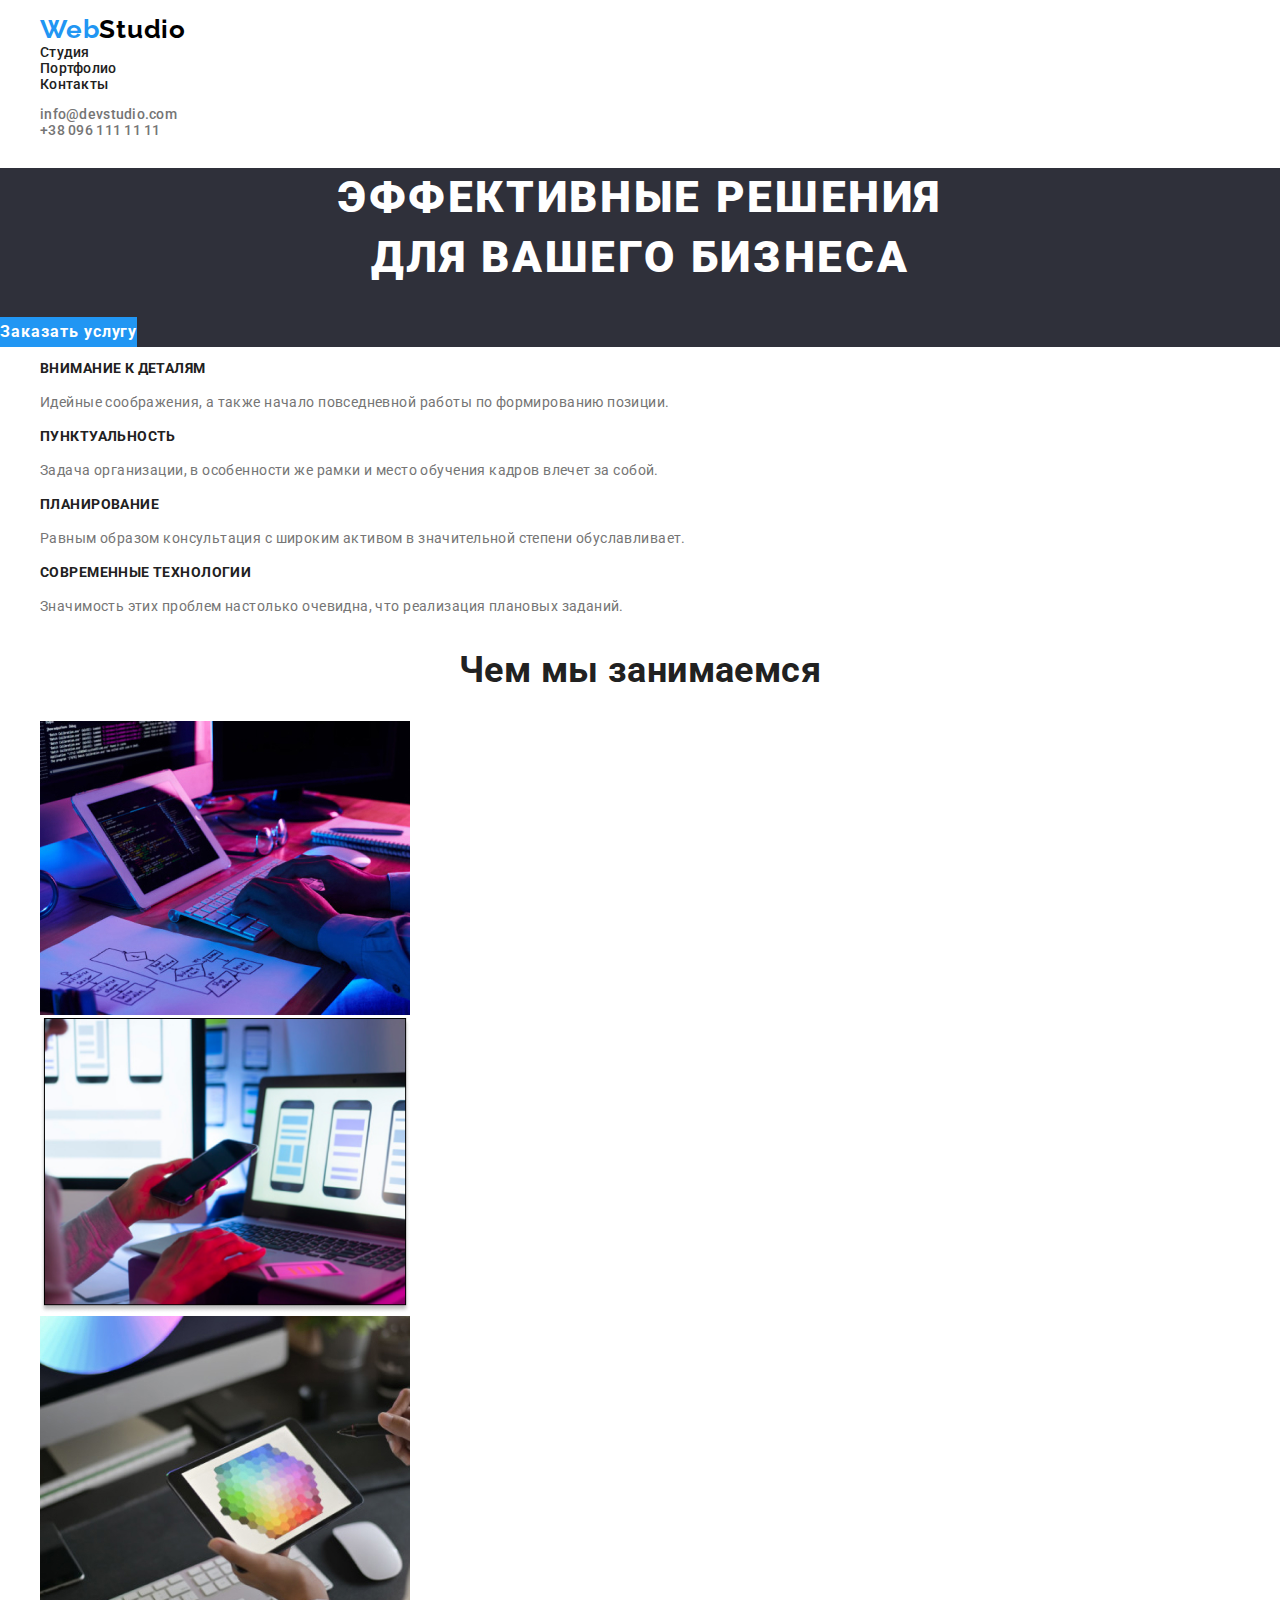
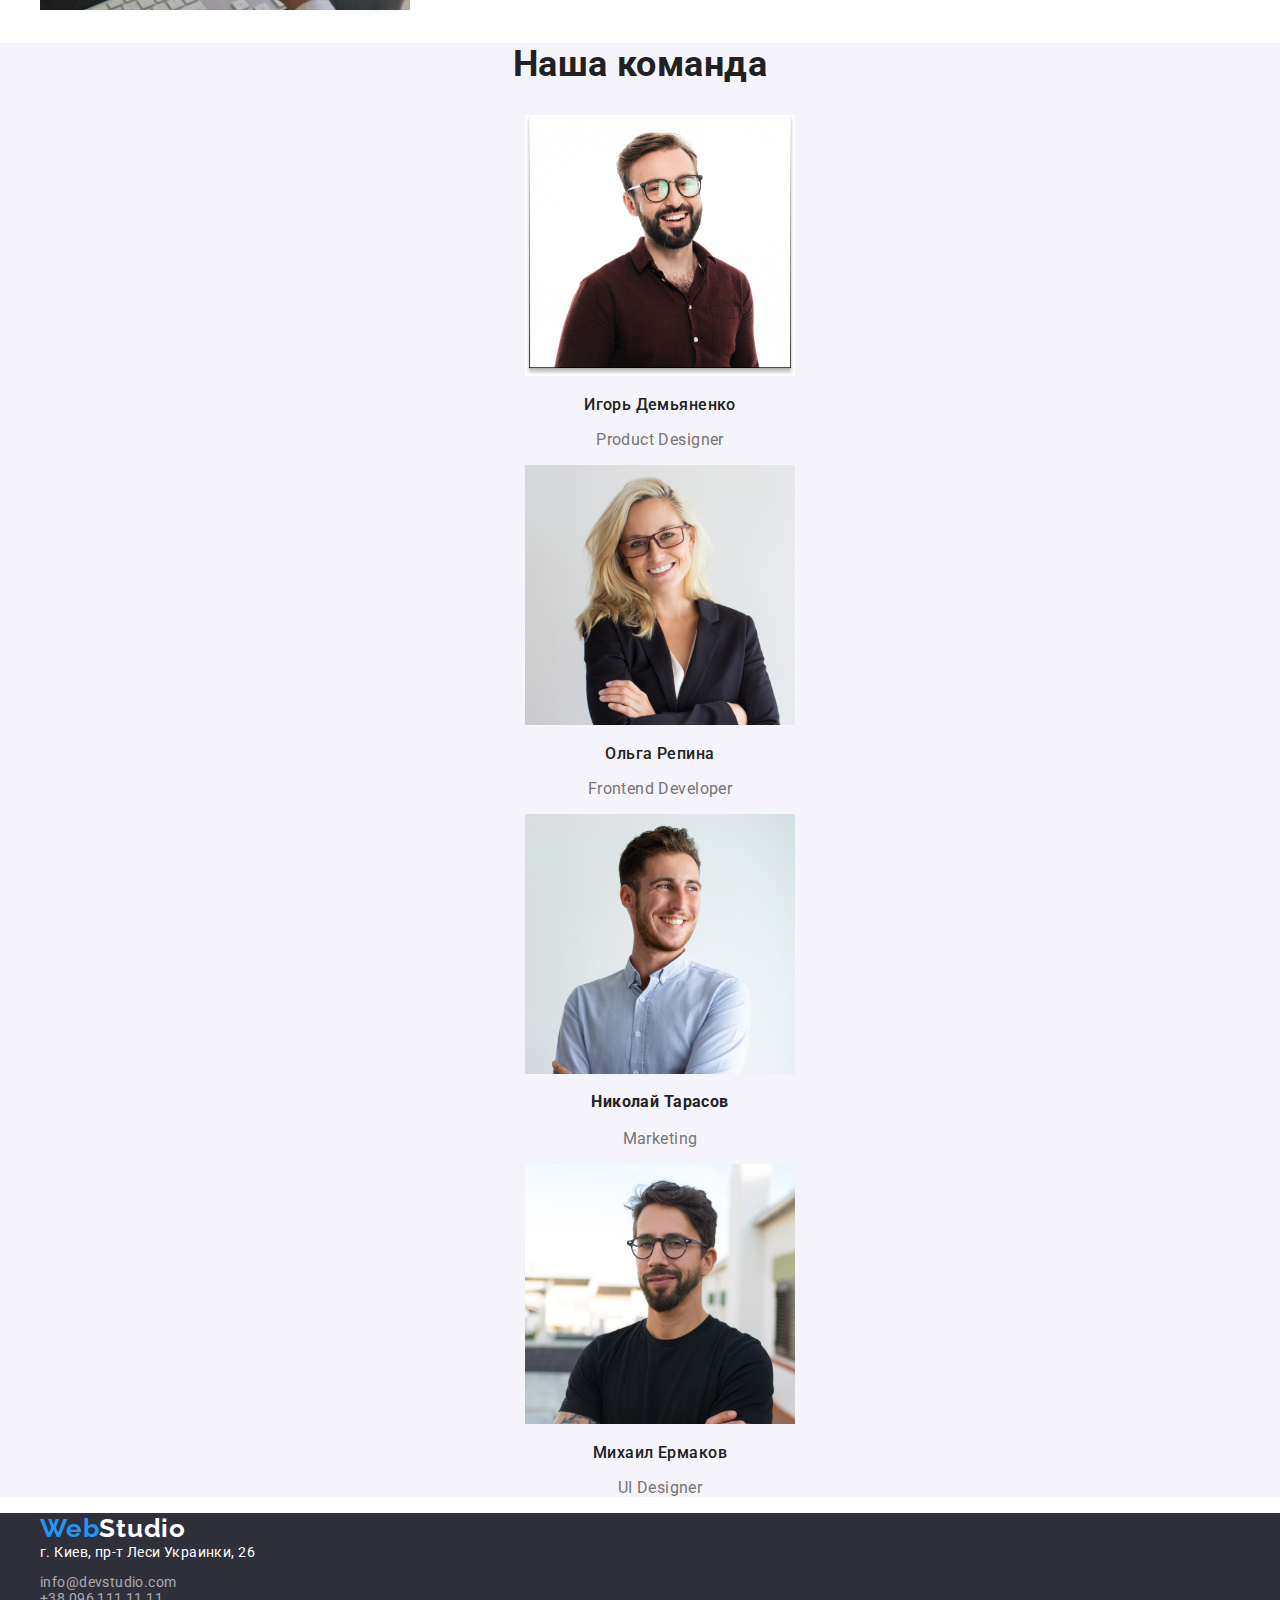
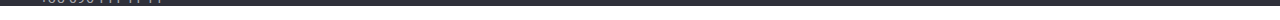
==== commit cd802d7a: "правки" ====
--- a/index.html
+++ b/index.html
@@ -16,48 +16,47 @@
     <header class="header">
       <nav>
         <ul class="list">
-          <li><a class="link logo" href="index.html">WebStudio</a></li>
+          <li><a class="link logo" href="index.html">Web<span class="header-logo">Studio</span></a></li>
           <li><a class="link" href="">Студия</a></li>
           <li><a class="link" href="./portfolio.html">Портфолио</a></li>
           <li><a class="link" href="">Контакты</a></li>
         </ul>
       </nav>
-        <ul class="list">
+        <ul class="list contacts">
           <li><a class="link" href="mailto:info@devstudio.com">info@devstudio.com</a></li>
           <li><a class="link" href="tel:+380961111111">+38 096 111 11 11</a></li>
         </ul>
     </header>
     <main>
       <section class="dark-bg">
-       <h1 class="title page-title">Эффективные решения <br> для вашего бизнеса</h1>
+       <h1 class="page-title">Эффективные решения <br> для вашего бизнеса</h1>
       <!-- оформить кнопку -->
        <a class="link button" href="">Заказать услугу</a>
       </section>
 
-      <section> 
-        <!-- "это секция и подразумеваеться что у нее есть оглавление (h2)..." © Репета -->
-        <ul class="list section-title">
+      <section class="features"> 
+        <ul class="list">
           <li>
-            <h3>Внимание к деталям</h3>
-            <p class="text">Идейные соображения, а также начало повседневной работы по формированию позиции.</p>
+            <h3 class="features-title">Внимание к деталям</h3>
+            <p class="features-text">Идейные соображения, а также начало повседневной работы по формированию позиции.</p>
           </li>
           <li>
-            <h3>Пунктуальность</h3>
-            <p class="text">Задача организации, в особенности же рамки и место обучения кадров влечет за собой.</p>
+            <h3 class="features-title">Пунктуальность</h3>
+            <p class="features-text">Задача организации, в особенности же рамки и место обучения кадров влечет за собой.</p>
           </li>
           <li>
-            <h3>Планирование</h3>
-            <p class="text">Равным образом консультация с широким активом в значительной степени обуславливает.</p>
+            <h3 class="features-title">Планирование</h3>
+            <p class="features-text">Равным образом консультация с широким активом в значительной степени обуславливает.</p>
           </li>
           <li>
-            <h3>Современные технологии</h3>
-            <p class="text">Значимость этих проблем настолько очевидна, что реализация плановых заданий.</p>
+            <h3 class="features-title">Современные технологии</h3>
+            <p class="features-text">Значимость этих проблем настолько очевидна, что реализация плановых заданий.</p>
           </li>
         </ul>
       </section>
 
-      <section> 
-        <h2 class="title">Чем мы занимаемся</h2>
+      <section class="benefits"> 
+        <h2 class="benefits-title">Чем мы занимаемся</h2>
         <ul class="list">
           <li>
             <img src="./images/box_1.jpg" 
@@ -78,35 +77,35 @@
       </section>
 
       <section class="team">
-       <h2 class="title">Наша команда</h2>
+       <h2 class="team-title">Наша команда</h2>
         <ul class="list">
           <li class="team-item">
             <img src="./images/our_team/img1.jpg"
              alt="Игорь_Демьяненко.мужчинка_с_бородой_в_красной_рубашке.на_уровне_глаз_очки.улыбается.зубы_ровные"
              width="270"/>
             <h3 class="team-member">Игорь Демьяненко</h3>
-            <p class="text" lang="en">Product Designer</p>
+            <p class="team-member-position" lang="en">Product Designer</p>
           </li>
           <li class="team-item">
             <img src="./images/our_team/img2.jpg"
              alt="Ольга_Репина.девушка_в_черном_пиджаке_банально_сложила_руки_накрест.светлые_волосы.на_уровне_глаз_очки"
              width="270"/>
             <h3 class="team-member">Ольга Репина</h3>
-            <p class="text" lang="en">Frontend Developer</p>
+            <p class="team-member-position" lang="en">Frontend Developer</p>
           </li>
           <li class="team-item">
             <img src="./images/our_team/img3.jpg"
              alt="Николай_Тарасов.мужчинка_с_бородой_в_белой_рубашке.банально_сложил_руки_накрест.в_отличии_от_коллег_зрение_у_него_хорошее_и_очки_не_носит.улыбается.смотрит_в_правую_сторону"
              width="270"/>
             <h3 class=>Николай Тарасов</h3>
-            <p class="text" lang="en">Marketing</p>
+            <p class="team-member-position" lang="en">Marketing</p>
           </li>
           <li class="team-item">
             <img src="./images/our_team/img4.jpg"
              alt="Михаил_Ермаков.мужчинка_с_бородой_в_черной_рубашке.на_уровне_глаз_очки.улыбается,взглядом_пытается_закадрить"
              width="270"/>
             <h3 class="team-member">Михаил Ермаков</h3>
-            <p class="text" lang="en">UI Designer</p>
+            <p class="team-member-position" lang="en">UI Designer</p>
           </li>
         </ul>
       </section>
@@ -114,11 +113,11 @@
     <!-- Подвал страницы -->
     <footer class="dark-bg">
       <ul class="list">
-        <li><a class="link logo" href="index.html">WebStudio</a></li>
+        <li><a class="link logo" href="index.html">Web<span class="footer-logo">Studio</span></a></li>
         <li><a class="link" href="https://goo.gl/maps/qiwCzoGyX6iBoxW58" target="_blank">г. Киев, пр-т Леси Украинки, 26</a></li>
       </ul>  
-      <address class="footer-contacts">
-        <ul class="list">
+      <address>
+        <ul class="list address">
           <li><a class="link" href="mailto:info@devstudio.com">info@devstudio.com</a></li>
           <li><a class="link" href="tel:+380961111111">+38 096 111 11 11</a></li>
         </ul>
--- a/css/styles.css
+++ b/css/styles.css
@@ -14,15 +14,16 @@
   --dark-background-color: #2f303a;
   --grey-background-color: #f5f4fa;
   --accent-color: #2196f3;
+  --logo-color: #000000;
 }
 
 body {
   font-family: "Roboto", sans-serif;
   font-size: 14px;
   letter-spacing: 0.03em;
-  
+
   color: var(--header-text-color);
-  background: var(--white-text-color);
+  /*background: var(--white-text-color)*/
 }
 address {
   font-style: normal;
@@ -32,7 +33,6 @@
   /* убрали подчеркивание*/
   text-decoration: none;
   color: inherit;
-  cursor: default;
 }
 
 .link:hover,
@@ -55,23 +55,29 @@
   cursor: pointer;
   display: inline-block;
 }
-
-.title {
-  font-weight: 700;
-  font-size: 36px;
-  line-height: 1.17;
-  text-align: center;
-}
-
 .page-title {
   font-weight: 900;
   font-size: 44px;
   line-height: 1.36;
   letter-spacing: 0.06em;
   text-transform: uppercase;
+  text-align: center;
   color: var(--white-text-color);
 }
-.text {
+.benefits-title {
+  font-weight: 700;
+  font-size: 36px;
+  line-height: 1.17;
+  text-align: center;
+}
+.features-title {
+  font-weight: 700;
+  font-size: 14px;
+  line-height: 1.14;
+  text-transform: uppercase;
+}
+.features-text {
+  font-weight: 400;
   font-size: 14px;
   line-height: 1.71;
   color: var(--main-text-color);
@@ -83,23 +89,45 @@
   line-height: 1.14;
   letter-spacing: 0.02em;
 }
-/*--НУЖНО СОКРАЩАТЬ "team-item","team-item" В team??? */
+/*
+.features {
+}
+.benefits {
+}
+*/
 .team {
   background-color: var(--grey-background-color);
+}
+.team-title {
+  font-weight: 700;
+  font-size: 36px;
+  line-height: 1.17;
+  text-align: center;
 }
 .team-item {
   text-align: center;
 }
-.С{
+.team-member {
+  font-weight: 500;
   font-size: 16px;
   line-height: 1.19;
+  text-align: center;
+}
+.team-member-position {
+  font-weight: 400;
+  font-size: 16px;
+  line-height: 1.19;
+  color: var(--main-text-color);
 }
 .dark-bg {
   background-color: var(--dark-background-color);
   color: var(--white-text-color);
 }
-.footer-contacts {
-color: var(--footer-text-color);
+.contacts {
+  color: var(--main-text-color);
+}
+.address {
+  color: var(--footer-text-color);
 }
 .logo {
   font-family: "Raleway";
@@ -107,29 +135,36 @@
   font-size: 26px;
   line-height: 1.19;
   letter-spacing: 0.03em;
-  color: #2196F3;
+  color: #2196f3;
 }
-.filter {  
+.header-logo {
+  color: var(--logo-color);
+}
+.footer-logo {
+  color: var(--white-text-color);
+}
+.filter {
   font-weight: 500;
   font-size: 16px;
   line-height: 1.62;
   text-align: center;
+  letter-spacing: 0.03em;
 }
 .filter:hover,
 .filter:focus {
- background-color: var(--accent-color);
- color: var(--white-text-color);
+  background-color: var(--accent-color);
+  color: var(--white-text-color);
 }
-.project {
+.title-card {
   font-weight: 700;
   font-size: 18px;
   line-height: 2;
   letter-spacing: 0.06em;
 }
-.type {
+.text-card {
   font-weight: 400;
   font-size: 16px;
   line-height: 1.87;
   letter-spacing: 0.03em;
   color: var(--main-text-color);
-}+}
